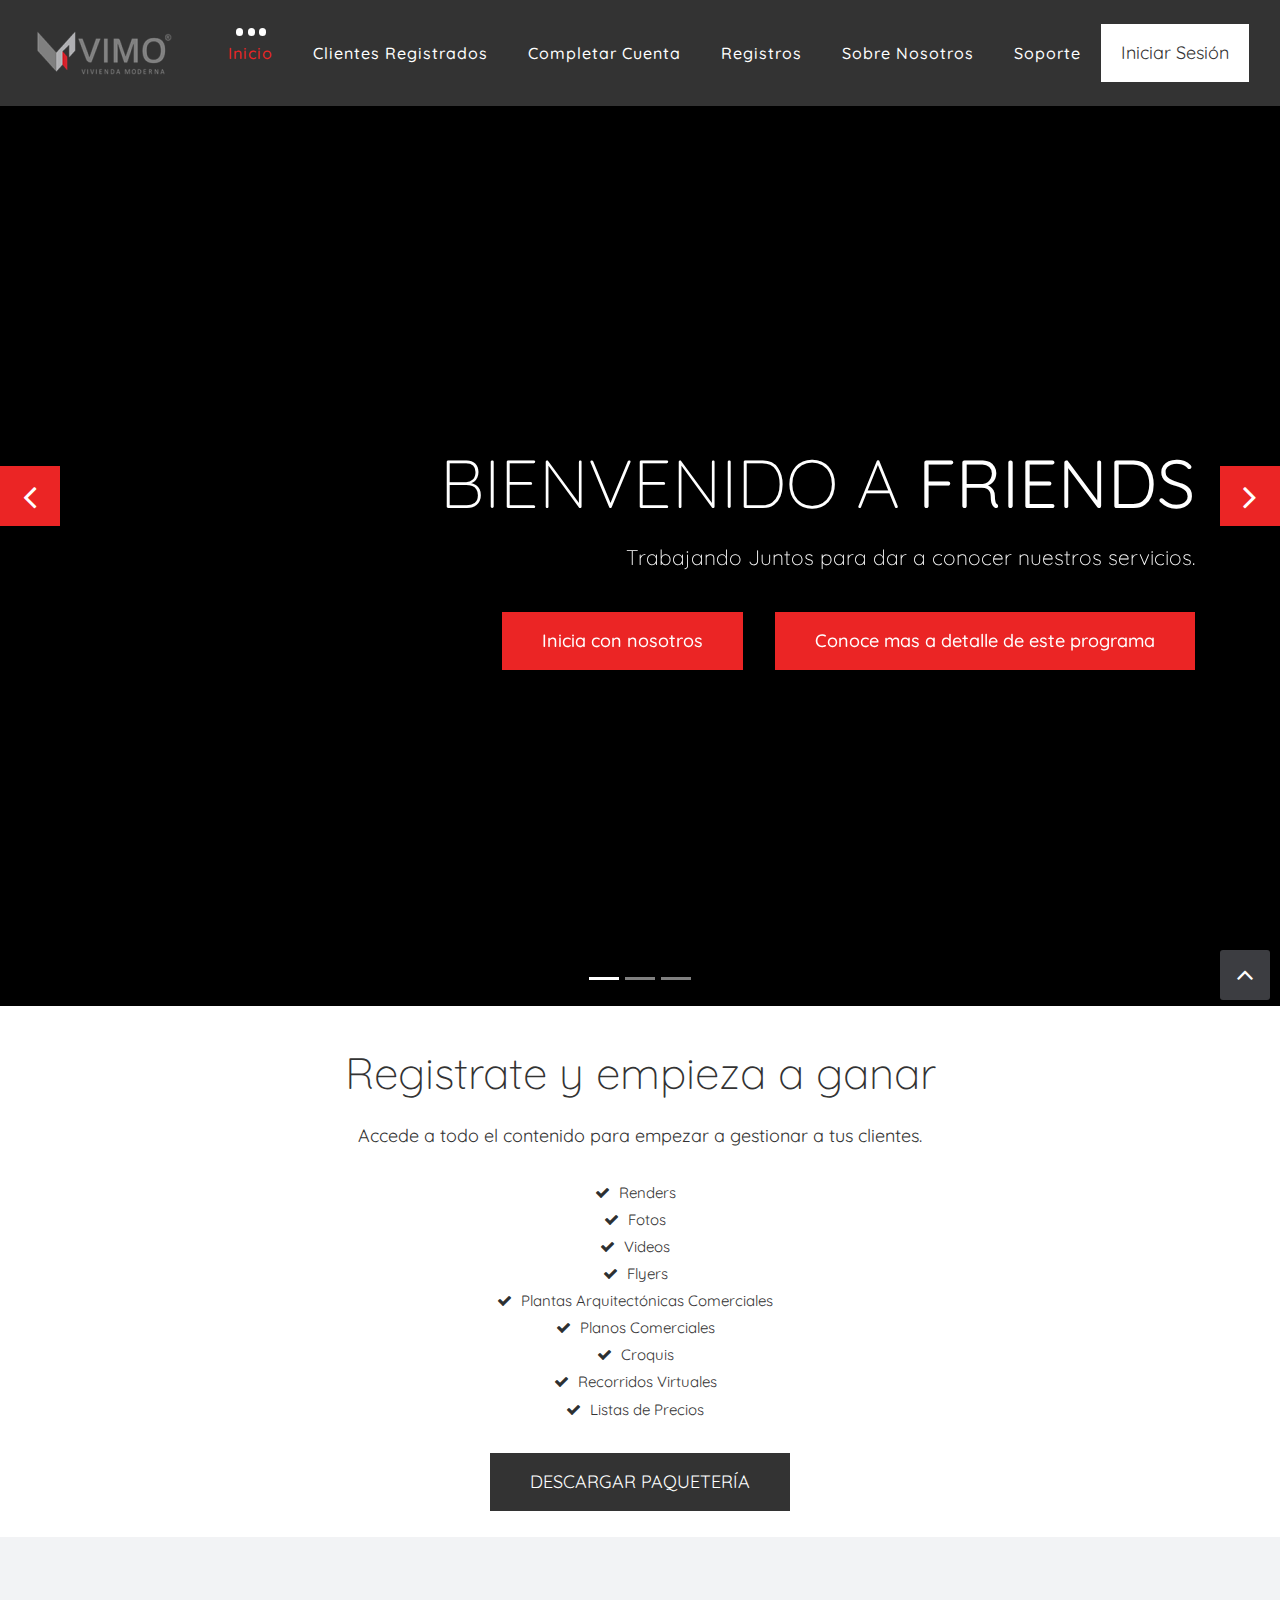
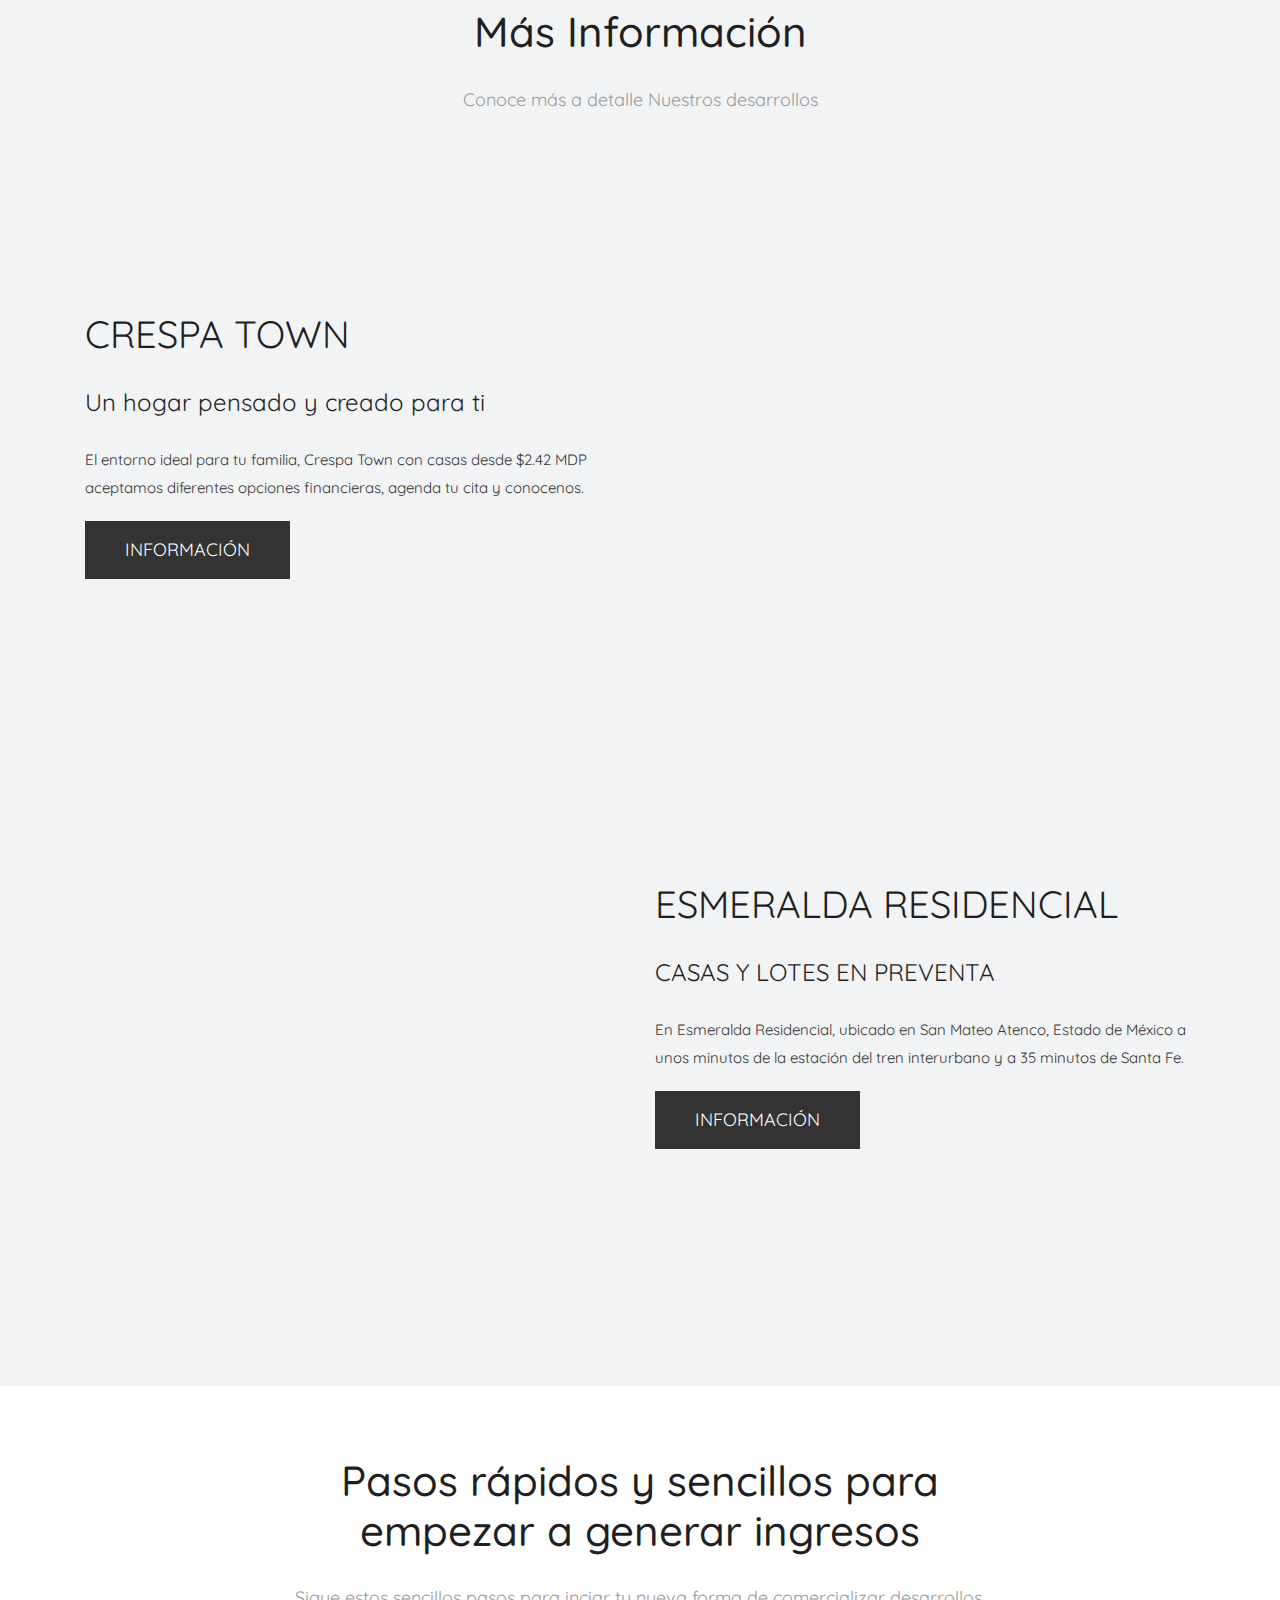
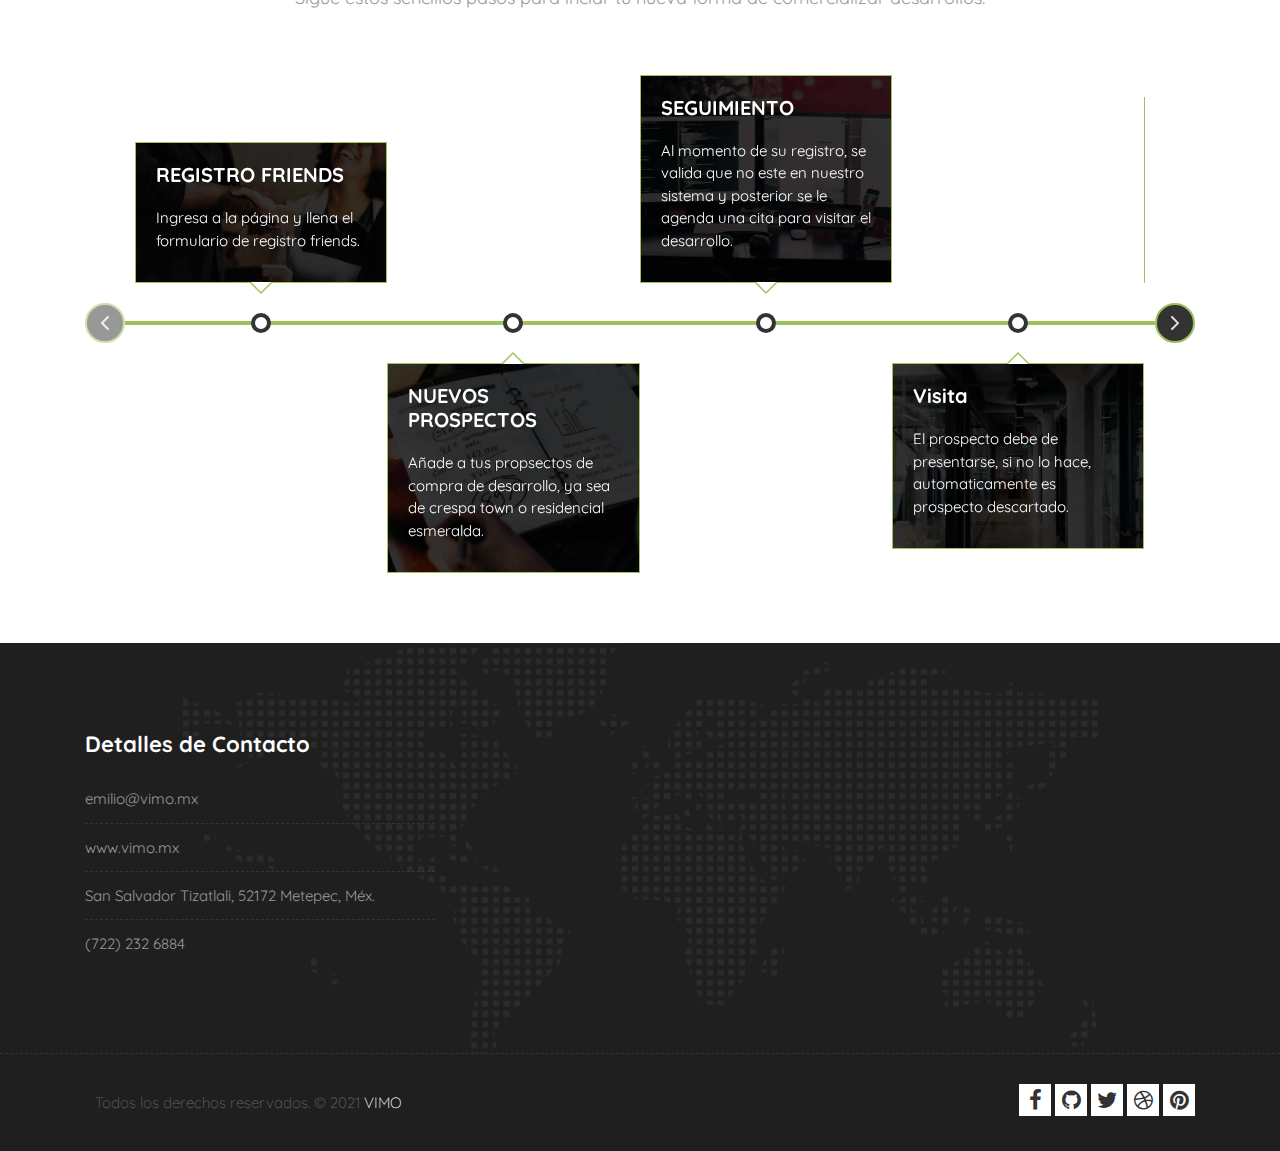
==== index.html @ 032101e0 "Version 2" ====
<!DOCTYPE html>
<html lang="en">

    <!-- Basic -->
    <meta charset="utf-8">
    <meta http-equiv="X-UA-Compatible" content="IE=edge">   
   
    <!-- Mobile Metas -->
    <meta name="viewport" content="width=device-width, initial-scale=1">
 
     <!-- Site Metas -->
    <title>QuickCloud - Hosting Responsive HTML5 Template</title>  
    <meta name="keywords" content="">
    <meta name="description" content="">
    <meta name="author" content="">

    <!-- Site Icons -->
    <link rel="shortcut icon" href="images/favicon.ico" type="image/x-icon" />
    <link rel="apple-touch-icon" href="images/apple-touch-icon.png">

    <!-- Bootstrap CSS -->
    <link rel="stylesheet" href="css/bootstrap.min.css">
    <!-- Site CSS -->
    <link rel="stylesheet" href="style.css">

    
    <!-- ALL VERSION CSS -->
    <link rel="stylesheet" href="css/versions.css">
    <!-- Responsive CSS -->
    <link rel="stylesheet" href="css/responsive.css">
    <!-- Custom CSS -->
    <link rel="stylesheet" href="css/custom.css">

    <!-- Modernizer for Portfolio -->
    <script src="js/modernizer.js"></script>

    <!--[if lt IE 9]>
      <script src="https://oss.maxcdn.com/libs/html5shiv/3.7.0/html5shiv.js"></script>
      <script src="https://oss.maxcdn.com/libs/respond.js/1.4.2/respond.min.js"></script>
    <![endif]-->

</head>
<body class="host_version"> 

	<!-- Modal -->
	<div class="modal fade" id="login" tabindex="-1" role="dialog" aria-labelledby="myModalLabel">
	  <div class="modal-dialog modal-dialog-centered modal-lg" role="document">
		<div class="modal-content">
			<div class="modal-header tit-up">
				<button type="button" class="close" data-dismiss="modal" aria-hidden="true">&times;</button>
				<h4 class="modal-title">Iniciar Sesión</h4>
			</div>
			<div class="modal-body customer-box">
				<!-- Nav tabs -->
				<ul class="nav nav-tabs">
					<li><a class="active" href="#Login" data-toggle="tab">Iniciar Sesión</a></li>
					<li><a href="#Registration" data-toggle="tab">Registrarse</a></li>
				</ul>
				<!-- Tab panes -->
				<div class="tab-content">
					<div class="tab-pane active" id="Login">
						<form role="form" class="form-horizontal">
							<div class="form-group">
								<div class="col-sm-12">
									<input class="form-control" id="email1" placeholder="Correo Electrónico" type="text">
								</div>
							</div>
							<div class="form-group">
								<div class="col-sm-12">
									<input class="form-control" id="exampleInputPassword1" placeholder="Contraseña" type="email">
								</div>
							</div>
							<div class="row">
								<div class="col-sm-10">
									<button type="submit" class="btn btn-light btn-radius btn-brd grd1">
										Acceder
									</button>
									<a class="for-pwd" href="javascript:;">¿Olvidaste tu contraseña?</a>
								</div>
							</div>
						</form>
					</div>
					<div class="tab-pane" id="Registration">
						<form role="form" class="form-horizontal">
							<div class="form-group">
								<div class="col-sm-12">
									<input class="form-control" placeholder="Nombre Completo" type="text">
								</div>
							</div>
							<div class="form-group">
								<div class="col-sm-12">
									<input class="form-control" id="email" placeholder="Correo Electrónico Válido" type="email">
								</div>
							</div>
							<div class="form-group">
								<div class="col-sm-12">
									<input class="form-control" id="mobile" placeholder="Celular" type="email">
								</div>
							</div>
							<div class="form-group">
								<div class="col-sm-12">
									<input class="form-control" id="mobile" placeholder="Tipoo de perfil" type="email">
								</div>
							</div>
							     <div class="form-group">
 								<div class="col-sm-12">
     							 <select  class="form-control">
     							 	<option selected>Tipo de Perfil</option>
        						<option selected>Asesor Inmobiliario</option>
        						<option>Broker</option>
          						<option>Broker Bancario</option>
          						<option>Coordinador</option>
         						 <option>Lider</option>
          						<option>Asociado</option>
          						<option>Coasociado</option>
         						 <option>Familiar</option>
      							</select>
    							</div>
   								 </div>
							<div class="form-group">
								<div class="col-sm-12">
									<input class="form-control" id="password" placeholder="Contraseña" type="password">
								</div>
							</div>
							<div class="row">							
								<div class="col-sm-10">
									<button type="button" class="btn btn-light btn-radius btn-brd grd1">
										Salvar &amp; Continuar
									</button>
									<button type="button" class="btn btn-light btn-radius btn-brd grd1">
										Cancelar</button>
								</div>
							</div>
						</form>
					</div>
				</div>
			</div>
		</div>
	  </div>
	</div>

    <!-- LOADER -->
	<div id="preloader">
		<div class="loader-container">
			<div class="progress-br float shadow">
				<div class="progress__item"></div>
			</div>
		</div>
	</div>
	<!-- END LOADER -->	
	
	<!-- Start header -->
	<header class="top-navbar">
		<nav class="navbar navbar-expand-lg navbar-light bg-light">
			<div class="container-fluid">
				<a class="navbar-brand" href="index.html">
					<img src="images/logo-hosting.png" alt="" />
				</a>
				<button class="navbar-toggler" type="button" data-toggle="collapse" data-target="#navbars-host" aria-controls="navbars-rs-food" aria-expanded="false" aria-label="Toggle navigation">
					<span class="icon-bar"></span>
                    <span class="icon-bar"></span>
                    <span class="icon-bar"></span>
				</button>
				<div class="collapse navbar-collapse" id="navbars-host">
					<ul class="navbar-nav ml-auto">
						<li class="nav-item active"><a class="nav-link" href="index.html">Inicio</a></li>
						<li class="nav-item"><a class="nav-link" href="clientesregistrados.html">Clientes Registrados</a></li>
						
						<li class="nav-item"><a class="nav-link" href="completar.html">Completar Cuenta</a></li>
						<li class="nav-item dropdown">
							<a class="nav-link dropdown-toggle" href="#" id="dropdown-a" data-toggle="dropdown">Registros</a>
							<div class="dropdown-menu" aria-labelledby="dropdown-a">
								<a class="dropdown-item" href="registrointerno.html">Registro Interno</a>
								<a class="dropdown-item" href="registroexterno.html">Registro externo</a>
								<a class="dropdown-item" href="nuevoprospecto.html">Nuevo Prospecto</a>
							</div>
						</li>
						<li class="nav-item"><a class="nav-link" href="sobrenosotros.html">Sobre Nosotros</a></li>
						<li class="nav-item"><a class="nav-link" href="contact.html">Soporte</a></li>
					</ul>
					<ul class="nav navbar-nav navbar-right">
                        <li><a class="hover-btn-new log" href="#" data-toggle="modal" data-target="#login"><span>Iniciar Sesión</span></a></li>
                    </ul>
				</div>
			</div>
		</nav>
	</header>
	<!-- End header -->
	
	<div id="carouselExampleControls" class="carousel slide bs-slider box-slider" data-ride="carousel" data-pause="hover" data-interval="false" >
		<!-- Indicators -->
		<ol class="carousel-indicators">
			<li data-target="#carouselExampleControls" data-slide-to="0" class="active"></li>
			<li data-target="#carouselExampleControls" data-slide-to="1"></li>
			<li data-target="#carouselExampleControls" data-slide-to="2"></li>
		</ol>
		<div class="carousel-inner" role="listbox">
			<div class="carousel-item active">
				<div id="home" class="first-section" style="background-image:url('images/slider-03.png');">
					<div class="dtab">
						<div class="container">
							<div class="row">
								<div class="col-md-12 col-sm-12 text-right">
									<div class="big-tagline">
										<h2>BIENVENIDO A <strong>FRIENDS</strong></h2>
										<p class="lead">Trabajando Juntos para dar a conocer nuestros servicios.</p>
											<a href="#" class="hover-btn-new"><span>Inicia con nosotros</span></a>
											&nbsp;&nbsp;&nbsp;&nbsp;&nbsp;&nbsp;
											<a href="#" class="hover-btn-new"><span>Conoce mas a detalle de este programa</span></a>
									</div>
								</div>
							</div><!-- end row -->            
						</div><!-- end container -->
					</div>
				</div><!-- end section -->
			</div>
			<div class="carousel-item">
				<div id="home" class="first-section" style="background-image:url('images/slider-01.jfif');">
					<div class="dtab">
						<div class="container">
							<div class="row">
								<div class="col-md-12 col-sm-12 text-left">
									<div class="big-tagline">
										<h2 data-animation="animated zoomInRight">Trabaja con <strong>Nosotros</strong></h2>
										<p class="lead" data-animation="animated fadeInLeft">Nos enfocamos a la venta de casas y departamentos nuevos, con diseños exclusivos y modernos en el valle de Toluca y Metepec. </p>
											<a href="#" class="hover-btn-new"><span>Conócenos</span></a>
						
									</div>
								</div>
							</div><!-- end row -->            
						</div><!-- end container -->
					</div>
				</div><!-- end section -->
			</div>
			<div class="carousel-item">
				<div id="home" class="first-section" style="background-image:url('images/slider-02.jfif');">
					<div class="dtab">
						<div class="container">
							<div class="row">
								<div class="col-md-12 col-sm-12 text-center">
									<div class="big-tagline">
										<h2 data-animation="animated zoomInRight">Conoce nuestros <strong>Desarrollos</strong></h2>
										<p class="lead" data-animation="animated fadeInLeft"> Visita las páginas de nuestros desarrollos y llenate de la información que tenemos para ti.</p>
											<a href="https://crespatown.com/" class="hover-btn-new"><span>Conocer Crespa Town</span></a>
											&nbsp;&nbsp;&nbsp;&nbsp;&nbsp;&nbsp;
											<a href="https://www.residencialesmeralda.com.mx/" class="hover-btn-new"><span>Conocer Residencial Esmeralda</span></a>
									</div>
								</div>
							</div><!-- end row -->            
						</div><!-- end container -->
					</div>
				</div><!-- end section -->
			</div>
			<!-- Left Control -->
			<a class="new-effect carousel-control-prev" href="#carouselExampleControls" role="button" data-slide="prev">
				<span class="fa fa-angle-left" aria-hidden="true"></span>
				<span class="sr-only">Previous</span>
			</a>

			<!-- Right Control -->
			<a class="new-effect carousel-control-next" href="#carouselExampleControls" role="button" data-slide="next">
				<span class="fa fa-angle-right" aria-hidden="true"></span>
				<span class="sr-only">Next</span>
			</a>
		</div>
	</div>



	
	
	
				<div class="col-lg-12">
                    <div class="customwidget text-center">
                        <h1>Registrate y empieza a ganar</h1>
                        <p>Accede a todo el contenido para empezar a gestionar a tus clientes.</p>
						
                        <ul class="list-inline">
                            <li><i class="fa fa-check"></i> Renders</li>
                            <li><i class="fa fa-check"></i> Fotos</li>
                            <li><i class="fa fa-check"></i> Videos</li>
                            <li><i class="fa fa-check"></i> Flyers</li>
                            <li><i class="fa fa-check"></i> Plantas Arquitectónicas Comerciales</li>
                            <li><i class="fa fa-check"></i> Planos Comerciales</li>
                            <li><i class="fa fa-check"></i> Croquis</li>
                            <li><i class="fa fa-check"></i> Recorridos Virtuales</li>
                            <li><i class="fa fa-check"></i> Listas de Precios</li>
                            

                        </ul>
                        <!-- end list -->
                        <a href="#" class="hover-btn-new"><span>DESCARGAR PAQUETERÍA</span></a>
                        <p></p>
                    </div>
                </div>
				
                <!-- end col -->
            </div><!-- end row -->
        </div><!-- end container -->
    </div><!-- end section -->
	
    <div id="overviews" class="section lb">
        <div class="container">
            <div class="section-title row text-center">
                <div class="col-md-8 offset-md-2">
                    <h3>Más Información</h3>
                    <p class="lead">Conoce más a detalle Nuestros desarrollos</p>
                </div>
            </div><!-- end title -->
        
            <div class="row align-items-center">
                <div class="col-xl-6 col-lg-6 col-md-12 col-sm-12">
                    <div class="message-box">
                    	<h2>CRESPA TOWN</h2>
                    	<p></p>
                    	<h1>Un hogar pensado y creado para ti</h1>
                        <p></p>
                       <p>El entorno ideal para tu familia, Crespa Town con casas desde $2.42 MDP aceptamos diferentes opciones financieras, agenda tu cita y conocenos.</p>

                        <a href="crespainfo.html" class="hover-btn-new"><span>INFORMACIÓN</span></a>
                    </div><!-- end messagebox -->
                </div><!-- end col -->
				
				<div class="col-xl-6 col-lg-6 col-md-12 col-sm-12">
                    <div class="post-media wow fadeIn">
                        <img src="images/crespa-town-logo.png" alt="" class="img-fluid img-rounded">
                    </div><!-- end media -->
                </div><!-- end col -->
			</div>
			<div class="row align-items-center">
				<div class="col-xl-6 col-lg-6 col-md-12 col-sm-12">
                    <div class="post-media wow fadeIn">
                        <img src="images/esmeralda-logo.jpg" alt="" class="img-fluid img-rounded">
                    </div><!-- end media -->
                </div><!-- end col -->
		
				<div class="col-xl-6 col-lg-6 col-md-12 col-sm-12">
                    <div class="message-box">
                        <h2>ESMERALDA RESIDENCIAL</h2>
                    	<p></p>
                    	<h1>CASAS Y LOTES EN PREVENTA</h1>
                        <p></p>
                       <p>En Esmeralda Residencial, ubicado en San Mateo Atenco, Estado de México a unos minutos de la estación del tren interurbano y a 35 minutos de Santa Fe.</p>

                        <a href="esmeraldainfo.html" class="hover-btn-new"><span>INFORMACIÓN</span></a>
                    </div><!-- end messagebox -->
                </div><!-- end col -->
				
            </div><!-- end row -->
        </div><!-- end container -->
    </div><!-- end section -->

    <section class="page-section">
		<div class="container">
			 <div class="section-title row text-center">
                <div class="col-md-8 offset-md-2">
                    <h3>Pasos rápidos y sencillos para empezar a generar ingresos</h3>
                    <p class="lead">Sigue estos sencillos pasos para inciar tu nueva forma de comercializar desarrollos.</p>
                </div>
            </div><!-- end title -->
			<div class="timeline">
				<div class="timeline__wrap">
					<div class="timeline__items">
						<div class="timeline__item">
							<div class="timeline__content img-bg-01">
								<h2>REGISTRO FRIENDS</h2>
								<p>Ingresa a la página y llena el formulario de registro friends.</p>
							</div>
						</div>
						<div class="timeline__item">
							<div class="timeline__content img-bg-02">
								<h2>NUEVOS PROSPECTOS</h2>
								<p>Añade a tus propsectos de compra de desarrollo, ya sea de crespa town o residencial esmeralda.</p>
							</div>
						</div>
						<div class="timeline__item">
							<div class="timeline__content img-bg-03">
								<h2>SEGUIMIENTO</h2>
								<p>Al momento de su registro, se valida que no este en nuestro sistema y posterior se le agenda una cita para visitar el desarrollo.</p>
							</div>
						</div>
						<div class="timeline__item">
							<div class="timeline__content img-bg-04">
								<h2>Visita</h2>
								<p>El prospecto debe de presentarse, si no lo hace, automaticamente es prospecto descartado.</p>
							</div>
						</div>
						<div class="timeline__item">
							<div class="timeline__content img-bg-01">
								<h2>Apartado</h2>
								<p>Si el prospecto visitó, es momento de empezar el seguimiento para su apartado.</p>
							</div>
						</div>
						<div class="timeline__item">
							<div class="timeline__content img-bg-02">
								<h2>Finalización</h2>
								<p>Al momento de que el prospecto realiza el pago, FELICIDADES, empiezas a generar tu comision.</p>
							</div>
						</div>
						
						</div>
					</div>
				</div>
			</div>
		</div>
	</section>

	



<!-- 

    <div id="testimonials" class="parallax section db parallax-off" style="background-image:url('images/parallax_04.jpg');">
        <div class="container">
            <div class="section-title text-center">
                <h3>Testimonials</h3>
                <p>Lorem ipsum dolor sit aet, consectetur adipisicing lit sed do eiusmod tempor incididunt ut labore et dolore magna aliqua. </p>
            </div>

            <div class="row">
                <div class="col-md-12 col-sm-12">
                    <div class="testi-carousel owl-carousel owl-theme">
                        <div class="testimonial clearfix">
                            <div class="desc">
                                <h3><i class="fa fa-quote-left"></i> Wonderful Support!</h3>
                                <p class="lead">They have got my project on time with the competition with a sed highly skilled, and experienced & professional team.</p>
                            </div>
                            <div class="testi-meta">
                                <img src="images/testi_01.png" alt="" class="img-fluid">
                                <h4>James Fernando </h4>
                            </div>
                        </div>

                        <div class="testimonial clearfix">
                            <div class="desc">
                                <h3><i class="fa fa-quote-left"></i> Awesome Services!</h3>
                                <p class="lead">Explain to you how all this mistaken idea of denouncing pleasure and praising pain was born and I will give you completed.</p>
                            </div>
                            <div class="testi-meta">
                                <img src="images/testi_02.png" alt="" class="img-fluid">
                                <h4>Jacques Philips </h4>
                            </div>

                        </div>
            

                        <div class="testimonial clearfix">
                            <div class="desc">
                                <h3><i class="fa fa-quote-left"></i> Great & Talented Team!</h3>
                                <p class="lead">The master-builder of human happines no one rejects, dislikes avoids pleasure itself, because it is very pursue pleasure. </p>
                            </div>
                            <div class="testi-meta">
                                <img src="images/testi_03.png" alt="" class="img-fluid ">
                                <h4>Venanda Mercy </h4>
                            </div>
             
                        </div>
                 
                        <div class="testimonial clearfix">
                            <div class="desc">
                                <h3><i class="fa fa-quote-left"></i> Wonderful Support!</h3>
                                <p class="lead">They have got my project on time with the competition with a sed highly skilled, and experienced & professional team.</p>
                            </div>
                            <div class="testi-meta">
                                <img src="images/testi_01.png" alt="" class="img-fluid">
                                <h4>James Fernando </h4>
                            </div>
                        
                        </div>
                   

                        <div class="testimonial clearfix">
                            <div class="desc">
                                <h3><i class="fa fa-quote-left"></i> Awesome Services!</h3>
                                <p class="lead">Explain to you how all this mistaken idea of denouncing pleasure and praising pain was born and I will give you completed.</p>
                            </div>
                            <div class="testi-meta">
                                <img src="images/testi_02.png" alt="" class="img-fluid">
                                <h4>Jacques Philips </h4>
                            </div>
                     
                        </div>
               

                        <div class="testimonial clearfix">
                            <div class="desc">
                                <h3><i class="fa fa-quote-left"></i> Great & Talented Team!</h3>
                                <p class="lead">The master-builder of human happines no one rejects, dislikes avoids pleasure itself, because it is very pursue pleasure. </p>
                            </div>
                            <div class="testi-meta">
                                <img src="images/testi_03.png" alt="" class="img-fluid">
                                <h4>Venanda Mercy </h4>
                            </div>
                         
                        </div>
                    </div>
                </div>
            </div>
        </div>
    </div>
-->

<!--
    <div class="parallax section dbcolor">
        <div class="container">
            <div class="row logos">
                <div class="col-md-2 col-sm-2 col-xs-6 wow fadeInUp">
                    <a href="#"><img src="images/logo_01.png" alt="" class="img-repsonsive"></a>
                </div>
                <div class="col-md-2 col-sm-2 col-xs-6 wow fadeInUp">
                    <a href="#"><img src="images/logo_02.png" alt="" class="img-repsonsive"></a>
                </div>
                <div class="col-md-2 col-sm-2 col-xs-6 wow fadeInUp">
                    <a href="#"><img src="images/logo_03.png" alt="" class="img-repsonsive"></a>
                </div>
                <div class="col-md-2 col-sm-2 col-xs-6 wow fadeInUp">
                    <a href="#"><img src="images/logo_04.png" alt="" class="img-repsonsive"></a>
                </div>
                <div class="col-md-2 col-sm-2 col-xs-6 wow fadeInUp">
                    <a href="#"><img src="images/logo_05.png" alt="" class="img-repsonsive"></a>
                </div>
                <div class="col-md-2 col-sm-2 col-xs-6 wow fadeInUp">
                    <a href="#"><img src="images/logo_06.png" alt="" class="img-repsonsive"></a>
                </div>
            </div>
        </div>
    </div>
    -->

    <footer class="footer">
        <div class="container">
            <div class="row">
            	<!-- 
                <div class="col-lg-4 col-md-4 col-xs-12">
                    <div class="widget clearfix">
                        <div class="widget-title">
                            <h3>About US</h3>
                        </div>
                        <p> Integer rutrum ligula eu dignissim laoreet. Pellentesque venenatis nibh sed tellus faucibus bibendum. Sed fermentum est vitae rhoncus molestie. Cum sociis natoque penatibus et magnis dis montes.</p>
                        <p>Sed fermentum est vitae rhoncus molestie. Cum sociis natoque penatibus et magnis dis montes.</p>
                    </div>
                </div>
                 
				<div class="col-lg-4 col-md-4 col-xs-12">
                    <div class="widget clearfix">
                        <div class="widget-title">
                            <h3>Information Link</h3>
                        </div>
                        <ul class="footer-links">
                            <li><a href="#">Home</a></li>
                            <li><a href="#">Blog</a></li>
                            <li><a href="#">Pricing</a></li>
							<li><a href="#">About</a></li>
							<li><a href="#">Faq</a></li>
							<li><a href="#">Contact</a></li>
                        </ul>
                    </div>
                </div>
				-->
                <div class="col-lg-4 col-md-4 col-xs-12">
                    <div class="widget clearfix">
                        <div class="widget-title">
                            <h3>Detalles de Contacto</h3>
                        </div>

                        <ul class="footer-links">
                            <li><a href="mailto:#">emilio@vimo.mx</a></li>
                            <li><a href="#">www.vimo.mx</a></li>
                            <li>San Salvador Tizatlali, 52172 Metepec, Méx.</li>
                            <li>(722) 232 6884</li>
                        </ul><!-- end links -->
                    </div><!-- end clearfix -->
                </div><!-- end col -->
				
            </div><!-- end row -->
        </div><!-- end container -->
    </footer><!-- end footer -->

    <div class="copyrights">
        <div class="container">
            <div class="footer-distributed">
                <div class="footer-left">                   
                    <p class="footer-company-name">Todos los derechos reservados. &copy; 2021 <a href="https://vimo.mx/"> VIMO</a> </p>
                </div>

                <div class="footer-right">
                    <ul class="footer-links-soi">
						<li><a href="#"><i class="fa fa-facebook"></i></a></li>
						<li><a href="#"><i class="fa fa-github"></i></a></li>
						<li><a href="#"><i class="fa fa-twitter"></i></a></li>
						<li><a href="#"><i class="fa fa-dribbble"></i></a></li>
						<li><a href="#"><i class="fa fa-pinterest"></i></a></li>
					</ul><!-- end links -->
                </div>
            </div>
        </div><!-- end container -->
    </div><!-- end copyrights -->

    <a href="#" id="scroll-to-top" class="dmtop global-radius"><i class="fa fa-angle-up"></i></a>

    <!-- ALL JS FILES -->
    <script src="js/all.js"></script>
    <!-- ALL PLUGINS -->
    <script src="js/custom.js"></script>
	<script src="js/timeline.min.js"></script>
	<script>
		timeline(document.querySelectorAll('.timeline'), {
			forceVerticalMode: 700,
			mode: 'horizontal',
			verticalStartPosition: 'left',
			visibleItems: 4
		});
	</script>
</body>
</html>
---- style.css ----
/*------------------------------------------------------------------
    IMPORT FONTS
-------------------------------------------------------------------*/

@import url('https://fonts.googleapis.com/css?family=Quicksand:300,400,500,700');

/*------------------------------------------------------------------
    IMPORT FILES
-------------------------------------------------------------------*/

@import url(css/animate.css);
@import url(css/animate.min.css);
@import url(css/bootstrap-touch-slider.css);
@import url(css/flaticon.css);
@import url(css/timeline.min.css);
@import url(css/prettyPhoto.css);
@import url(css/owl.carousel.css);
@import url(css/font-awesome.min.css);

/*------------------------------------------------------------------
    SKELETON
-------------------------------------------------------------------*/

body {
    color: #333333;
    font-size: 15px;
    font-family: 'Quicksand', sans-serif;
    line-height: 1.80857;
}

body.demos .section {
    background: url(images/bg.png) repeat top center #f2f3f5;
}

body.demos .section-title img {
    max-width: 280px;
    display: block;
    margin: 10px auto;
}

body.demos .service-widget h3 {
    border-bottom: 1px solid #ededed;
    font-size: 18px;
    padding: 20px 0;
    background-color: #ffffff;
}

body.demos .service-widget {
    margin: 0 0 30px;
    padding: 30px;
    background-color: #fff
}

body.demos .container-fluid {
    max-width: 1080px
}

html, body{
	height: 100%;
}


a {
    color: #1f1f1f;
    text-decoration: none !important;
    outline: none !important;
    -webkit-transition: all .3s ease-in-out;
    -moz-transition: all .3s ease-in-out;
    -ms-transition: all .3s ease-in-out;
    -o-transition: all .3s ease-in-out;
    transition: all .3s ease-in-out;
}

h1,
h2,
h3,
h4,
h5,
h6 {
    letter-spacing: 0;
    font-weight: normal;
    position: relative;
    padding: 0 0 10px 0;
    font-weight: normal;
    line-height: 120% !important;
    color: #1f1f1f;
    margin: 0
}

h1 {
    font-size: 24px
}

h2 {
    font-size: 22px
}

h3 {
    font-size: 18px
}

h4 {
    font-size: 16px
}

h5 {
    font-size: 14px
}

h6 {
    font-size: 13px
}

h1 a,
h2 a,
h3 a,
h4 a,
h5 a,
h6 a {
    color: #212121;
    text-decoration: none!important;
    opacity: 1
}

h1 a:hover,
h2 a:hover,
h3 a:hover,
h4 a:hover,
h5 a:hover,
h6 a:hover {
    opacity: .8
}

a {
    color: #1f1f1f;
    text-decoration: none;
    outline: none;
}

a,
.btn {
    text-decoration: none !important;
    outline: none !important;
    -webkit-transition: all .3s ease-in-out;
    -moz-transition: all .3s ease-in-out;
    -ms-transition: all .3s ease-in-out;
    -o-transition: all .3s ease-in-out;
    transition: all .3s ease-in-out;
}

.btn-custom {
    margin-top: 20px;
    background-color: transparent !important;
    border: 2px solid #ddd;
    padding: 12px 40px;
    font-size: 16px;
}

.lead {
    font-size: 18px;
    line-height: 30px;
    color: #767676;
    margin: 0;
    padding: 0;
}

blockquote {
    margin: 20px 0 20px;
    padding: 30px;
}


/*------------------------------------------------------------------
    WP CORE
-------------------------------------------------------------------*/

.first {
    clear: both
}

.last {
    margin-right: 0
}

.alignnone {
    margin: 5px 20px 20px 0;
}

.aligncenter,
div.aligncenter {
    display: block;
    margin: 5px auto 5px auto;
}

.alignright {
    float: right;
    margin: 10px 0 20px 20px;
}

.alignleft {
    float: left;
    margin: 10px 20px 20px 0;
}

a img.alignright {
    float: right;
    margin: 10px 0 20px 20px;
}

a img.alignnone {
    margin: 10px 20px 20px 0;
}

a img.alignleft {
    float: left;
    margin: 10px 20px 20px 0;
}

a img.aligncenter {
    display: block;
    margin-left: auto;
    margin-right: auto
}

.wp-caption {
    background: #fff;
    border: 1px solid #f0f0f0;
    max-width: 96%;
    /* Image does not overflow the content area */
    padding: 5px 3px 10px;
    text-align: center;
}

.wp-caption.alignnone {
    margin: 5px 20px 20px 0;
}

.wp-caption.alignleft {
    margin: 5px 20px 20px 0;
}

.wp-caption.alignright {
    margin: 5px 0 20px 20px;
}

.wp-caption img {
    border: 0 none;
    height: auto;
    margin: 0;
    max-width: 98.5%;
    padding: 0;
    width: auto;
}

.wp-caption p.wp-caption-text {
    font-size: 11px;
    line-height: 17px;
    margin: 0;
    padding: 0 4px 5px;
}


/* Text meant only for screen readers. */

.screen-reader-text {
    clip: rect(1px, 1px, 1px, 1px);
    position: absolute !important;
    height: 1px;
    width: 1px;
    overflow: hidden;
}

.screen-reader-text:focus {
    background-color: #f1f1f1;
    border-radius: 3px;
    box-shadow: 0 0 2px 2px rgba(0, 0, 0, 0.6);
    clip: auto !important;
    color: #21759b;
    display: block;
    font-size: 14px;
    font-size: 0.875rem;
    font-weight: bold;
    height: auto;
    left: 5px;
    line-height: normal;
    padding: 15px 23px 14px;
    text-decoration: none;
    top: 5px;
    width: auto;
    z-index: 100000;
    /* Above WP toolbar. */
}

/*------------------------------------------------------------------
    LOADER
-------------------------------------------------------------------*/

.loader-container {
  position: absolute;
  top: 0;
  left: 0;
  width: 100%;
  height: 100%;
  z-index:8888;
}
.loader-container:before {
  content: '';
  position: absolute;
  top: 0;
  left: 0;
  width: 100%;
  height: 50%;
  background: ;
  z-index: -1;
  transition: top 1.2s linear 3.1s;
}
.loader-container:after {
  content: '';
  position: absolute;
  bottom: 0;
  left: 0;
  width: 100%;
  height: 50%;
  background: #EB2525;
  z-index: -1;
  transition: bottom 1.2s linear 3.1s;
}
.loader-container.done:before {
  top: -50%;
}
.loader-container.done:after {
  bottom: -50%;
}

.progress-br {
  position: absolute;
  top: 50%;
  left: 50%;
  transform: translateX(-50%) translateY(-50%);
  transform-origin: center;
}
.progress-br .progress__item {
  text-align: center;
  width: 100px;
  height: 100px;
  line-height: 100px;
  border: 2px solid #fff;
  border-radius: 50%;
}
.progress-br .progress__item:before {
  content: '';
  position: absolute;
  top: 0;
  left: 50%;
  margin-top: -3px;
  margin-left: 0px;
  width: 45px;
  height: 45px;
  border-top: solid 10px #fff;
  border-right: solid 10px #fff;
  border-top-right-radius: 100%;
  transform-origin: left bottom;
  -webkit-animation: spin 3s linear infinite;
}
.progress-br.float .progress__item:before {
  border-top-width: 2px;
  margin-top: 0px;
  height: 50px;
}
.progress-br.float.shadow:before {
  border-top-width: 2px;
  margin-top: -41px;
  height: 50px;
}
.progress-br.shadow:before {
  content: '';
  position: absolute;
  top: 50%;
  left: 50%;
  margin: -43px 0 0 12px;
  width: 45px;
  height: 45px;
  border-top: solid 10px #6e912d;
  border-right: solid 10px #6e912d;
  border-top-right-radius: 100%;
  z-index: -1;
  transform-origin: left bottom;
  -webkit-animation: spin 3s linear infinite;
}
.progress-br.shadow:after {
  content: '';
  position: absolute;
  top: 50%;
  left: 50%;
  width: 100px;
  height: 100px;
  color: #6e912d;
  text-align: center;
  line-height: 100px;
  border: 2px solid #6e912d;
  border-radius: 50%;
  margin: -40px 0 0 -40px;
  z-index: -1;
  transform-origin: center;
}
.progress-br.done .progress__item {
  opacity: 0;
  -webkit-animation: done 3.1s;
  transition: opacity 0.3s linear 3.1s;
}
.progress-br.done .progress__item:before {
  display: none;
}
.progress-br.done:before {
  display: none;
}
.progress-br.done:after {
  opacity: 0;
  -webkit-animation: done 3.1s;
  transition: opacity 0.15s linear 3.1s;
}

@-webkit-keyframes done {
  10% {
    transform: scale(1.1);
  }
  20% {
    transform: scale(0.9);
  }
  30% {
    transform: scale(1.07);
  }
  40% {
    transform: scale(0.93);
  }
  50% {
    transform: scale(1.04);
  }
  60% {
    transform: scale(0.97);
  }
  80% {
    transform: scale(1.01);
  }
  90% {
    transform: scale(0.99);
  }
  100% {
    transform: scale(1);
  }
}
@-webkit-keyframes spin {
  100% {
    -webkit-transform: rotate(360deg);
  }
}

.shadow{
	box-shadow: none !important;
}

/*------------------------------------------------------------------
    HEADER
-------------------------------------------------------------------*/


.top-navbar .bg-light{
	background: #333333 !important;
}

.top-navbar .navbar-light .navbar-nav .nav-link{
	color: #ffffff;
	font-size: 16px;
	font-weight: 500;
}

.top-navbar .navbar-light .navbar-nav .nav-item{
	position: relative;
	display: inline-block;
	padding: 15px 0px;
	margin: 0px 20px;
}
.top-navbar .navbar-light .navbar-nav .nav-item .nav-link{
	padding: 6px 0px;
	position: relative;
	display: block;
	line-height: 30px;
	letter-spacing: 1px;
}

.top-navbar .navbar-light .navbar-nav .nav-item::after {
    position: absolute;
    content: '';
    left: 50%;
    bottom: auto;
    top: 11px;
    width: 7px;
    height: 8px;
    opacity: 0;
    margin-left: -3px;
    background-color: #ffffff;
	border-radius: 50px;
    -webkit-transform: translateY(0px);
    transform: translateY(0px);
    transition: all 900ms ease;
    -webkit-transition: all 900ms ease;
    -ms-transition: all 900ms ease;
    -o-transition: all 900ms ease;
    -moz-transition: all 900ms ease;
}

.top-navbar .navbar-light .navbar-nav .nav-item .nav-link::before {
    position: absolute;
    content: '';
    left: 0%;
    bottom: auto;
    top: -4px;
    width: 7px;
    height: 8px;
	border-radius: 50px;
    opacity: 0;
    margin-left: -10px;
    background-color: #ffffff;
    -webkit-transform: translateY(0px);
    transform: translateY(0px);
    transition: all 900ms ease;
    -webkit-transition: all 900ms ease;
    -ms-transition: all 900ms ease;
    -o-transition: all 900ms ease;
    -moz-transition: all 900ms ease;
}

.top-navbar .navbar-light .navbar-nav .nav-item .nav-link::after {
    position: absolute;
    content: '';
    right: 0%;
    left: auto;
    bottom: auto;
    top: -4px;
    width: 7px;
    height: 8px;
	border-radius: 50px;
	border: none !important;
    opacity: 0;
    margin-right: -11px;
    background-color: #ffffff;
    transition: all 900ms ease;
    -webkit-transition: all 900ms ease;
    -ms-transition: all 900ms ease;
    -o-transition: all 900ms ease;
    -moz-transition: all 900ms ease;
}

.top-navbar .navbar-light .navbar-nav .nav-item.active::after{
	opacity: 1;
}

.top-navbar .navbar-light .navbar-nav .nav-item.active .nav-link::before {
	opacity: 1;
	left: 40%;
}
.top-navbar .navbar-light .navbar-nav .nav-item.active .nav-link{
	color: #EB2525;
}
.top-navbar .navbar-light .navbar-nav .nav-item.active .nav-link::after{
	opacity: 1;
	right: 40%;
}

.top-navbar .navbar-light .navbar-nav .nav-item:hover::after{
	opacity: 1;
}

.top-navbar .navbar-light .navbar-nav .nav-item .nav-link:hover::before{
	opacity: 1;
	left: 40%;
}
.top-navbar .navbar-light .navbar-nav .nav-item .nav-link:hover{
	color: #EB2525;
}
.top-navbar .navbar-light .navbar-nav .nav-item .nav-link:hover::after{
	opacity: 1;
	right: 40%;
}

.dropdown:hover>.dropdown-menu {
  display: block;
}

.dropdown>.dropdown-toggle:active {
    pointer-events: none;
}



.top-navbar.fixed-menu .bg-light {
    position: fixed;
    top: 0;
    width: 100%;
    z-index: 9999;
    visibility: visible;
    transform: translate(0,0) scale(1);
    transition: .3s;
}

.top-navbar .bg-light {
    padding-top: 15px;
    padding-bottom: 15px;
    box-shadow: 0 0 18px 0 rgba(0,0,0,.12);
}

.top-navbar .navbar-light .navbar-nav li .dropdown-menu {
    box-shadow: 0 2px 12px 0 rgba(0,0,0,.12);
    border: none;
    border-radius: 0px;
    margin: 0px;
}

.top-navbar .navbar-light .navbar-nav li .dropdown-menu a:hover{
	background: #EB2525;
	color: #ffffff;
}

.navbar-right li a{
	position: relative;
	padding: 13px 20px;
	font-size: 18px;
	display: inline-block;
}
.navbar-right li a,
.navbar-right li a.hover-btn-new::after {
	-webkit-transition: all 0.3s;
	-moz-transition: all 0.3s;
	-o-transition: all 0.3s;
	transition: all 0.3s;
}

.navbar-right li a.hover-btn-new::before,
.navbar-right li a.hover-btn-new::after {
  background: #EB2525;
  content: '';
  position: absolute;
  z-index: 1;
}

.navbar-right li a.hover-btn-new:hover span {
  color: #ffffff;
}
.navbar-right li a.hover-btn-new::before {
  height: 100%;
  left: 0;
  top: 0;
  width: 100%;
}
.navbar-right li a.hover-btn-new::after {
  background: #ffffff !important;
  height: 100%;
  left: 0;
  top: 0;
  width: 100%;
}
.navbar-right li a.hover-btn-new span{
	position: relative;
	z-index: 2;
	color: #333333;
}
.navbar-right li a.hover-btn-new:hover:after {
  height: 0;
  left: 50%;
  top: 50%;
  width: 0;
}


.navbar-toggler{
	background: #ffffff;
	border-radius: 0px;
	padding: 10px 10px;
}

.navbar-toggler .icon-bar {
    display: block;
    width: 22px;
    height: 2px;
    border-radius: 1px;
	background: #333333;
}
.navbar-toggler .icon-bar + .icon-bar {
    margin-top: 4px;
}

.navbar-toggler:hover{
	background: #EB2525;
}

.navbar-toggler:hover .icon-bar{
	background: #ffffff;
}


.box-slider{
	height: 100%;
}


.box-slider .carousel-control-prev{
	background: #EB2525;
	position: absolute;
	left: 0px;
	font-size: 38px;
	top: 40%;
	width: 60px;
	height: 60px;
	line-height: 20px;
	opacity: 1;
}
.box-slider .carousel-control-next{
	background: #EB2525;
	position: absolute;
	right: 0px;
	font-size: 38px;
	top: 40%;
	width: 60px;
	height: 60px;
	line-height: 20px;
	opacity: 1;
}

.first-section .big-tagline a{
	background: none;
	position: relative;
	display: inline-block;
	font-size: 18px;
	color: #FFFFFF;
	padding: 13px 40px;
	font-weight: 500;
}


.big-tagline a,
.big-tagline a.hover-btn-new::after {
	-webkit-transition: all 0.3s;
	-moz-transition: all 0.3s;
	-o-transition: all 0.3s;
	transition: all 0.3s;
}

.big-tagline a.hover-btn-new::before,
.big-tagline a.hover-btn-new::after {
  background: #fff;
  content: '';
  position: absolute;
  z-index: 1;
}

.big-tagline a.hover-btn-new:hover span {
  color: #000000;
}

.hover-btn-new::before {
  height: 100%;
  left: 0;
  top: 0;
  width: 100%;
}

.hover-btn-new::after {
  background: #EB2525 !important;
  height: 100%;
  left: 0;
  top: 0;
  width: 100%;
}
.hover-btn-new span{
	position: relative;
	z-index: 2;
}

.hover-btn-new:hover:after {
  height: 0;
  left: 50%;
  top: 50%;
  width: 0;
}


.first-section .big-tagline a:hover{
	color: #333333;
}
.box-slider .carousel-inner{
	height: 100%;
}
.box-slider .carousel-item{
	height: 100%;
	width: 100%;
}



/*------------------------------------------------------------------
    SECTIONS
-------------------------------------------------------------------*/

.dbcolor{
	background: #EB2525;
}

.parallax {
    background-attachment: fixed;
    background-size: cover;
    padding: 120px 0;
    position: relative;
    width: 100%;
}

.parallax.parallax-off {
    background-attachment: fixed !important;
    display: block;
    overflow: hidden;
    position: relative;
    background-position: center center;
    vertical-align: sub;
    width: 100%;
    z-index: 2;
}

.no-scroll-xy {
    overflow: hidden !important;
    -webkit-transition: all .4s ease-in-out;
    -moz-transition: all .4s ease-in-out;
    -ms-transition: all .4s ease-in-out;
    -o-transition: all .4s ease-in-out;
    transition: all .4s ease-in-out;
}

.section {
    display: block;
    position: relative;
    overflow: hidden;
    padding: 70px 0;
}

.noover {
    overflow: visible;
}

.noover .btn-dark {
    border: 0 !important;
}

.nopad {
    padding: 0;
}

.nopadtop {
    padding-top: 0;
}

.section.wb {
    background-color: #ffffff;
}

.section.lb {
    background-color: #f2f3f5;
}

.section.db {
    background-color: #1f1f1f;
}

.section.color1 {
    background-color: #448AFF;
}
.section.cl {
	background-color: #2d3032;
}

.first-section {
    position: relative;
    overflow: hidden;
    height: 100%;	
	vertical-align: middle;
}

.first-section::before {
    content: "";
    position: absolute;
    height: 100%;
    width: 100%;
	top: 0px;
	left: 0px;
    display: block;
    background: rgba(0,0,0,0.5);
}

.first-section h2 {
    color: #ffffff;
    font-size: 68px;
    font-weight: 300;
    text-transform: capitalize;
    display: block;
    margin: 0;
    padding: 0 0 30px;
    position: relative;
}

.first-section h2 strong{
	color: #ffffff;
}

.first-section .lead {
    font-size: 21px;
    font-weight: 300;
    padding: 0 0 40px;
    margin: 0;
    line-height: inherit;
    color: #ffffff;
}

.macbookright {
    width: 980px;
    position: absolute;
    right: -15%;
    bottom: -6%;
}

.section-title {
    display: block;
    position: relative;
    margin-bottom: 60px;
}

.section-title p {
    color: #999;
    font-weight: 400;
    font-size: 18px;
    line-height: 33px;
    margin: 0;
}

.section-title h3 {
    font-size: 42px;
    font-weight: 500;
    line-height: 62px;
    margin: 0 0 25px;
    padding: 0;
    text-transform: none;
}

.section.colorsection p,
.section.colorsection h3,
.section.db h3 {
    color: #ffffff;
}


.box-slider .first-section{
	display: table;
	position: relative;
	width: 100%;
}
.dtab{
	display: table-cell;
	vertical-align: middle;
}


.page-section{
	padding: 70px 0px; 
}

.customwidget a{
	position: relative;
	padding: 13px 40px;
	font-size: 18px;
	display: inline-block;
}


.customwidget a,
.customwidget a.hover-btn-new::after {
	-webkit-transition: all 0.3s;
	-moz-transition: all 0.3s;
	-o-transition: all 0.3s;
	transition: all 0.3s;
}

.customwidget a.hover-btn-new::before,
.customwidget a.hover-btn-new::after {
  background: #ffffff;
  content: '';
  position: absolute;
  z-index: 1;
}

.customwidget a.hover-btn-new:hover span {
  color: #333333;
}
.customwidget a.hover-btn-new::before {
  height: 100%;
  left: 0;
  top: 0;
  width: 100%;
}
.customwidget a.hover-btn-new::after {
  background: #333333 !important;
  height: 100%;
  left: 0;
  top: 0;
  width: 100%;
}
.customwidget a.hover-btn-new span{
  position: relative;
  z-index: 2;
  color: #fff;
}
.customwidget a.hover-btn-new:hover:after {
  height: 0;
  left: 50%;
  top: 50%;
  width: 0;
}



.message-box a{
  position: relative;
  padding: 13px 40px;
  font-size: 18px;
  display: inline-block;
}
.message-box a,
.message-box a.hover-btn-new::after {
  -webkit-transition: all 0.3s;
  -moz-transition: all 0.3s;
  -o-transition: all 0.3s;
  transition: all 0.3s;
}

.message-box a.hover-btn-new::before,
.message-box a.hover-btn-new::after {
  background: #E9E9EC;
  content: '';
  position: absolute;
  z-index: 1;
}

.message-box a.hover-btn-new:hover span {
  color: #333333;
}
.message-box a.hover-btn-new::before {
  height: 100%;
  left: 0;
  top: 0;
  width: 100%;
}
.message-box a.hover-btn-new::after {
  background: #333333 !important;
  height: 100%;
  left: 0;
  top: 0;
  width: 100%;
}
.message-box a.hover-btn-new span{
  position: relative;
  z-index: 2;
  color: #fff;
}
.message-box a.hover-btn-new:hover:after {
  height: 0;
  left: 50%;
  top: 50%;
  width: 0;
}


.customwidget{
  margin-top: 30px;
}

/*------------------------------------------------------------------
    PORTFOLIO
-------------------------------------------------------------------*/

.item-h2,
.item-h1 {
    height: 100% !important;
    height: auto !important;
}

.isotope-item {
    z-index: 2;
    padding: 0;
}

.isotope-hidden.isotope-item {
    pointer-events: none;
    z-index: 1;
}

.isotope,
.isotope .isotope-item {
    /* change duration value to whatever you like */
    -webkit-transition-duration: 0.8s;
    -moz-transition-duration: 0.8s;
    transition-duration: 0.8s;
}

.isotope {
    -webkit-transition-property: height, width;
    -moz-transition-property: height, width;
    transition-property: height, width;
}

.isotope .isotope-item {
    -webkit-transition-property: -webkit-transform, opacity;
    -moz-transition-property: -moz-transform, opacity;
    transition-property: transform, opacity;
}

.portfolio-filter ul {
    padding: 0;
    z-index: 2;
    display: block;
    position: relative;
    margin: 0;
}

.portfolio-filter ul li {
    border-radius: 0;
    display: inline-block;
    margin: 0 5px 0 0;
    text-decoration: none;
    text-transform: uppercase;
    vertical-align: middle;
}

.portfolio-filter ul li:last-child:after {
    content: "";
}

.portfolio-filter ul li .btn-dark {
    box-shadow: none;
    background-color: transparent;
    border: 1px solid #e6e7e6 !important;
    color: #1f1f1f;
    font-weight: 400;
    font-size: 13px;
    padding: 10px 30px;
}

.da-thumbs {
    list-style: none;
    position: relative;
    padding: 0;
}

.da-thumbs .pitem {
    margin: 0;
    padding: 15px;
    position: relative;
}

.da-thumbs .pitem a,
.da-thumbs .pitem a img {
    display: block;
    position: relative;
}

.da-thumbs .pitem a {
    overflow: hidden;
}

.da-thumbs .pitem a div {
    position: absolute;
    background-color: rgba(0, 0, 0, 0.8);
    width: 100%;
    height: 100%;
}

.da-thumbs .pitem a div h3 {
    display: block;
    color: #ffffff;
    font-size: 20px;
    padding: 30px 15px;
    text-transform: capitalize;
    font-weight: normal;
}

.da-thumbs .pitem a div h3 small {
    display: block;
    color: #ffffff;
    margin-top: 5px;
    font-size: 13px;
    font-weight: 300;
}

.da-thumbs .pitem a div i {
    background-color: #1f1f1f;
    position: absolute;
    color: #ffffff !important;
    bottom: 0;
    font-size: 15px;
    z-index: 12;
    right: 0;
    width: 40px;
    height: 40px;
    line-height: 40px;
    text-align: center;
}


/*------------------------------------------------------------------
    TESTIMONIALS
-------------------------------------------------------------------*/

.logos img {
    margin: auto;
    display: block;
    text-align: center;
    width: 100%;
    opacity: 0.3;
}

.logos img:hover {
    opacity: 1;
}

.desc h3 i {
    color: ##EB2525;
    font-size: 37px;
    vertical-align: middle;
    margin-right: 12px;
}

.desc {
    padding: 30px;
    position: relative;
    background: #000;
    border: 1px solid #111111;
}

.testi-meta {
    display: block;
    margin-top: 20px;
  margin-bottom: 20px;
}

.testi-meta img{
  display: inline-block !important; 
}

.testimonial h4 {
    font-size: 18px;
    color: #ffffff;
    padding: 13px 0 0;
}

.testimonial img {
    max-width: 55px;
}

.testimonial small {
    margin-top: 7px;
    font-size: 16px;
    display: block;
}

.testimonial {
    background-color: transparent;
  max-width: 760px;
  width: 100%;
  margin: 0 auto;
  text-align: center;
}

.testimonial h3 {
    padding: 0 0 10px;
    font-size: 20px;
    font-weight: 600;
}

.testimonial small,
.testimonial .lead {
    background-color: transparent;
    color: #aaa;
    display: block;
    font-size: 16px;
    font-style: normal;
    line-height: 30px;
    margin: 0;
    padding: 0;
    position: relative;
}

.testimonial p:after {
    display: none;
}

.testi-carousel.owl-carousel .owl-item.active.center .testimonial{
  -webkit-transform: scale(1.1);
  -ms-transform: scale(1.1);
  transform: scale(1.1);
  -webkit-transition: all 0.3s ease;
  -o-transition: all 0.3s ease;
  transition: all 0.3s ease;
}




/*------------------------------------------------------------------
    PRICING TABLES
-------------------------------------------------------------------*/

.pricing-table {
    margin: 0px;
    background: #fff;
    box-shadow: 0 5px 14px rgba(0, 0, 0, 0.1);
}

.pricing-table i {
    width: 30px;
    color: #c2c2c2;
    display: inline-block;
    margin-right: 10px;
    padding-right: 5px;
    border-right: 1px solid #ececec;
}

.pricing-table .btn-dark {
    padding: 10px 24px;
    font-size: 15px;
}

.pricing-table strong {
    font-weight: 600;
    margin-right: 6px;
    color: #1f1f1f;
}

.pricing-table-header {
    padding: 30px 0 25px 0;
    background: #ffffff;
}

.pricing-table-header h2 {
    font-size: 31px;
    margin: 0;
    padding: 0;
    font-weight: 500;
}

.pricing-table-header h3 {
    font-size: 15px;
    font-weight: 600;
    color: #aaaaaa;
    margin-top: 10px;
    text-transform: uppercase;
}

.pricing-table-space {
    height: 10px;
}

.pricing-table-text {
    margin: 15px 30px 0 30px;
    padding: 0 10px 15px 10px;
    border-bottom: 1px solid #ececec;
    font-weight: 300;
    line-height: 30px;
    color: #c2c2c2;
    font-size: 16px;
}

.pricing-table-text p {
    font-weight: 400;
}

.pricing-table-features {
    margin: 15px 30px 0 30px;
    padding: 0 10px 15px 30px;
    border-bottom: 1px solid #ececec;
    text-align: left;
    line-height: 30px;
    font-size: 16px;
    color: #c2c2c2;
}

.pricing-table-highlighted h3,
.pricing-table-highlighted h2 {
    color: #ffffff !important;
}

.pricing-table-sign-up {
    margin-top: 25px;
    padding-bottom: 30px;
}

.pricing-table-sign-up a{}
.pricing-table-sign-up a{
  position: relative;
  padding: 13px 40px;
  font-size: 18px;
  display: inline-block;
}
.pricing-table-sign-up a,
.pricing-table-sign-up a.hover-btn-new::after {
  -webkit-transition: all 0.3s;
  -moz-transition: all 0.3s;
  -o-transition: all 0.3s;
  transition: all 0.3s;
}

.pricing-table-sign-up a.hover-btn-new::before,
.pricing-table-sign-up a.hover-btn-new::after {
  background: ##EB2525;
  content: '';
  position: absolute;
  z-index: 1;
}

.pricing-table-sign-up a.hover-btn-new:hover span {
  color: #333333;
}
.pricing-table-sign-up a.hover-btn-new::before {
  height: 100%;
  left: 0;
  top: 0;
  width: 100%;
}
.pricing-table-sign-up a.hover-btn-new::after {
  background: #333333 !important;
  height: 100%;
  left: 0;
  top: 0;
  width: 100%;
}
.pricing-table-sign-up a.hover-btn-new span{
  position: relative;
  z-index: 2;
  color: #fff;
}
.pricing-table-sign-up a.hover-btn-new:hover:after {
  height: 0;
  left: 50%;
  top: 50%;
  width: 0;
}



.pricing-table:hover {
  transform: scale(1.05,1.06);
  -webkit-transform: scale(1.05,1.06);
  -moz-transform: scale(1.05,1.06);
  -o-transform: scale(1.05,1.06);
  transition: 0.5s all ease;
  -webkit-transition: 0.5s all ease;
  -moz-transition: 0.5s all ease;
  -o-transition: 0.5s all ease;
  -ms-transition: 0.5s all ease;
}

/* Highlighted table */

.pricing-table-highlighted {
    margin-top: 0;
}

.m130 {
    margin-top: 130px;
}

.nav-pills {
    border: 1px solid #e1e1e1;
}

.nav-pills > li {
    width: 50%;
    padding: 10px;
    float: left;
    margin: 0 !important;
}

.nav-pills > li > a {
    margin: 0!important;
    text-align: center;
    background-color: #f4f4f4;
  display: block;
  padding: 10px 0px;
}


/*------------------------------------------------------------------
    ICON BOXES
-------------------------------------------------------------------*/

.icon-wrapper {
    position: relative;
	padding: 15px;
	box-shadow: -1px 3px 30px rgba(0, 0, 0, 0.08);
    cursor: pointer;
    display: block;
    z-index: 1;
}

.icon-wrapper i {
    width: 75px;
    height: 75px;
    text-align: center;
    line-height: 75px;
    font-size: 48px;
    background-color: #333333;
    color: #ffffff;
    margin-top: 0;
	position: relative;
	z-index: 1;
}

.small-icons.icon-wrapper:hover i,
.small-icons.icon-wrapper:hover i:hover,
.small-icons.icon-wrapper i {
    width: auto !important;
    height: auto !important;
    line-height: 1 !important;
    padding: 0 !important;
    color: #e3e3e3 !important;
    background-color: transparent !important;
    background: none !important;
    margin-right: 10px !important;
    vertical-align: middle;
    font-size: 24px !important;
}

.small-icons.icon-wrapper h3 {
    font-size: 18px;
    padding-bottom: 5px;
}

.small-icons.icon-wrapper p {
    padding: 0;
    margin: 0;
}

.icon-wrapper h3 {
    font-size: 20px;
	font-weight: 500;
    padding: 0 0 15px;
    margin: 0;
}

.icon-wrapper p {
    margin-bottom: 0;
    padding-left: 95px;
}

.icon-wrapper p small {
    display: block;
    color: #999;
    margin-top: 10px;
    text-transform: none;
    font-weight: 600;
    font-size: 16px;
}

.icon-wrapper p small:hover a{
	color: #EB2525;
}

.icon-wrapper p small:after {
    content: "\f105";
    font-family: FontAwesome;
    margin-left: 5px;
    font-size: 11px;
}

.table-responsive-sm .table td, .table-responsive-sm .table th {
	vertical-align: middle;
	white-space: nowrap;
}



/*------------------------------------------------------------------
    MESSAGE BOXES
-------------------------------------------------------------------*/

.align-items-center{
	margin-bottom: 30px;
}

.message-box{
	padding: 20px 0px;
}

.service-widget h3 {
    font-size: 21px;
    color: #ffffff;
    padding: 20px 0 12px;
    margin: 0;
}

.service-widget h3 a,
.section.wb .service-widget h3,
.section.lb .service-widget h3 {
    color: #1f1f1f;
}

.service-widget p {
    margin-bottom: 0;
    padding-bottom: 0;
}

.message-box h4 {
    text-transform: uppercase;
    padding: 0;
    margin: 0 0 5px;
    font-weight: 600;
    letter-spacing: 0.5px;
    font-size: 15px;
    color: #999;
}

.message-box h2 {
    font-size: 38px;
    font-weight: 400;
    padding: 0 0 10px;
    margin: 0;
    line-height: 62px;
    margin-top: 0;
    text-transform: none;
}

.message-box p {
    margin-bottom: 20px;
}

.message-box .lead {
    padding-top: 10px;
    font-size: 19px;
    font-style: italic;
    color: #999;
    padding-bottom: 0;
}

.post-media {
    position: relative;
}

.post-media img {
    width: 100%;
}

.playbutton {
    position: absolute;
    color: #ffffff !important;
    top: 40%;
    font-size: 60px;
    z-index: 12;
    left: 0;
    right: 0;
    text-align: center;
    margin: -20px auto;
}

.hoverbutton {
    background-color: rgba(255, 255, 255, 0.8);
    position: absolute;
    color: #1f1f1f !important;
    top: 48%;
    font-size: 21px;
    z-index: 12;
    left: 0;
    opacity: 0;
    right: 0;
    width: 50px;
    height: 50px;
    line-height: 50px;
    text-align: center;
    margin: -20px auto;
}

.service-widget:hover .hoverbutton {
    opacity: 1;
}

hr.hr1 {
    position: relative;
    margin: 60px 0;
    border: 1px dashed #f2f3f5;
}

hr.hr2 {
    position: relative;
    margin: 17px 0;
    border: 1px dashed #f2f3f5;
}

hr.hr3 {
    position: relative;
    margin: 25px 0 30px 0;
    border: 1px dashed #f2f3f5;
}

hr.invis {
    border-color: transparent;
}

hr.invis1 {
    margin: 10px 0;
    border-color: transparent;
}

.section.parallax hr.hr1 {
    border-color: rgba(255, 255, 255, 0.1);
}

.sep1 {
    display: block;
    position: absolute;
    content: '';
    width: 40px;
    height: 40px;
    bottom: -20px;
    left: 50%;
    margin-left: -14px;
    background-color: #1f1f1f;
    -ms-transform: rotate(45deg);
    -webkit-transform: rotate(45deg);
    transform: rotate(45deg);
    z-index: 1;
}

.sep2 {
    display: block;
    position: absolute;
    content: '';
    width: 40px;
    height: 40px;
    top: -20px;
    left: 50%;
    margin-left: -14px;
    background-color: #1f1f1f;
    -ms-transform: rotate(45deg);
    -webkit-transform: rotate(45deg);
    transform: rotate(45deg);
    z-index: 1;
}


/* Divider Styles */

.divider-wrapper {
    width: 100%;
    box-shadow: 0 5px 14px rgba(0, 0, 0, 0.1);
    height: 540px;
    margin: 0 auto;
    position: relative;
}

.divider-wrapper:hover {
    cursor: none;
}

.divider-bar {
    position: absolute;
    width: 10px;
    left: 50%;
    top: -10px;
    bottom: -15px;
}

.code-wrapper {
    border: 1px solid #ffffff;
    display: block;
    overflow: hidden;
    width: 100%;
    height: 100%;
    position: relative;
    background: url("uploads/code.jpg") no-repeat;
}

.design-wrapper {
    overflow: hidden;
    position: absolute;
    top: 0;
    left: 0;
    right: 0;
    bottom: 0;
    -webkit-transform: translateX(50%);
    transform: translateX(50%);
}

.design-image {
    display: block;
    width: 100%;
    height: 100%;
    position: relative;
    -webkit-transform: translateX(-50%);
    transform: translateX(-50%);
    background: url("uploads/design.jpg") no-repeat;
}


/*------------------------------------------------------------------
    FEATURES
-------------------------------------------------------------------*/

.customwidget h1 {
    font-size: 44px;
    color: #333333;
    padding: 15px 0 25px;
    margin: 0;
    line-height: 1 !important;
    font-weight: 300;
}

.customwidget ul {
    padding: 0;
    display: block;
    margin-bottom: 30px;
}

.customwidget li i {
    margin-right: 5px;
}

.customwidget li {
    color: #333333;
    margin-right: 10px;
}

.image-center img {
    position: relative;
    margin: 0 0 -208px;
    z-index: 10;
    padding-right: 30px;
    text-align: center;
}

.customwidget p {
    font-style: normal;
    font-size: 18px;
    padding: 0 0 10px;
}

.img-center img {
    width: 100%;
    box-shadow: 0 5px 14px rgba(0, 0, 0, 0.1);
}

.img-center {
    margin: auto;
}

#features li p {
    margin-bottom: 0;
    padding-bottom: 0;
}

#features li {
    display: table;
    width: 100%;
    margin: 35px 0;
    cursor: pointer;
}

.features-left,
.features-right {
    padding: 0 10px;
}

.features-right li:last-child,
.features-left li:last-child {
    margin-bottom: 0px;
    padding-bottom: 0 !important;
}

.features-right li i,
.features-left li i {
    width: 68px;
    height: 68px;
    line-height: 68px;
    display: table;
    border-radius: 50%;
    font-size: 26px;
    background-color: #f2f3f5;
    margin: 0 auto 22px;
    position: relative;
    text-align: center;
    z-index: 55;
    transition: .4s;
    padding: 0;
}

#features i img {
    display: table;
    margin: 0 auto;
}

.features-left li i:before,
.features-right li i:before {
    text-align: center;
}

.features-right li i .ico-current,
.features-left li i .ico-current {
    opacity: 1;
    transition: .4s;
    visibility: visible;
}

.features-right li i .ico-hover,
.features-left li i .ico-hover {
    opacity: 0;
    transition: .4s;
    visibility: hidden;
    top: 19px;
}

.features-right li:hover .ico-current,
.features-left li:hover .ico-current {
    opacity: 0;
    transition: .4s;
    visibility: hidden;
}

.features-right li:hover .ico-hover,
.features-left li:hover .ico-hover {
    opacity: 1;
    transition: .4s;
    visibility: visible;
}

.features-right i {
    float: left;
}

.fr-inner {
    margin-left: 90px;
}

.features-left i {
    float: right;
}

.fl-inner {
    text-align: right;
    margin-right: 90px;
}

#features h4 {
    text-transform: capitalize;
    margin: 0;
    font-size: 19px;
}


/*------------------------------------------------------------------
    CONTACT
-------------------------------------------------------------------*/

.bootstrap-select {
    width: 100% \0;
    /*IE9 and below*/
}

.bootstrap-select > .dropdown-toggle {
    width: 100%;
    padding-right: 25px;
}

.has-error .bootstrap-select .dropdown-toggle,
.error .bootstrap-select .dropdown-toggle {
    border-color: #b94a48;
}

.bootstrap-select.fit-width {
    width: auto !important;
}

.bootstrap-select:not([class*="col-"]):not([class*="form-control"]):not(.input-group-btn) {
    width: 100%;
}

.bootstrap-select .dropdown-toggle:focus {
    outline: thin dotted #333333 !important;
    outline: 5px auto -webkit-focus-ring-color !important;
    outline-offset: -2px;
}

.bootstrap-select.form-control {
    margin-bottom: 0;
    padding: 0;
    border: none;
}

.bootstrap-select.form-control:not([class*="col-"]) {
    width: 100%;
}

.bootstrap-select.form-control.input-group-btn {
    z-index: auto;
}

.bootstrap-select.btn-group:not(.input-group-btn),
.bootstrap-select.btn-group[class*="col-"] {
    float: none;
    display: inline-block;
    margin-left: 0;
}

.bootstrap-select.btn-group.dropdown-menu-right,
.bootstrap-select.btn-group[class*="col-"].dropdown-menu-right,
.row .bootstrap-select.btn-group[class*="col-"].dropdown-menu-right {
    float: right;
}

.form-inline .bootstrap-select.btn-group,
.form-horizontal .bootstrap-select.btn-group,
.form-group .bootstrap-select.btn-group {
    margin-bottom: 0;
}

.form-group-lg .bootstrap-select.btn-group.form-control,
.form-group-sm .bootstrap-select.btn-group.form-control {
    padding: 0;
}

.form-inline .bootstrap-select.btn-group .form-control {
    width: 100%;
}

.bootstrap-select.btn-group.disabled,
.bootstrap-select.btn-group > .disabled {
    cursor: not-allowed;
}

.bootstrap-select.btn-group.disabled:focus,
.bootstrap-select.btn-group > .disabled:focus {
    outline: none !important;
}

.bootstrap-select.btn-group .dropdown-toggle .filter-option {
    display: inline-block;
    overflow: hidden;
    width: 100%;
    text-align: left;
}

.bootstrap-select.btn-group .dropdown-toggle .fa-angle-down {
    position: absolute;
    top: 30% !important;
    right: -5px;
    vertical-align: middle;
}

.bootstrap-select.btn-group[class*="col-"] .dropdown-toggle {
    width: 100%;
}

.bootstrap-select.btn-group .dropdown-menu {
    border: 1px solid #ededed;
    box-shadow: none;
    box-sizing: border-box;
    min-width: 100%;
    padding: 20px 10px;
    z-index: 1035;
}

.dropdown-menu > li > a {
    background-color: transparent !important;
    color: #bcbcbc !important;
    font-size: 15px;
    padding: 10px 20px;
}

.bootstrap-select.btn-group .dropdown-menu.inner {
    position: static;
    float: none;
    border: 0;
    padding: 0;
    margin: 0;
    border-radius: 0;
    -webkit-box-shadow: none;
    box-shadow: none;
}

.bootstrap-select.btn-group .dropdown-menu li {
    position: relative;
}

.bootstrap-select.btn-group .dropdown-menu li.active small {
    color: #fff;
}

.bootstrap-select.btn-group .dropdown-menu li.disabled a {
    cursor: not-allowed;
}

.bootstrap-select.btn-group .dropdown-menu li a {
    cursor: pointer;
}

.bootstrap-select.btn-group .dropdown-menu li a.opt {
    position: relative;
    padding-left: 2.25em;
}

.bootstrap-select.btn-group .dropdown-menu li a span.check-mark {
    display: none;
}

.bootstrap-select.btn-group .dropdown-menu li a span.text {
    display: inline-block;
}

.bootstrap-select.btn-group .dropdown-menu li small {
    padding-left: 0.5em;
}

.bootstrap-select.btn-group .dropdown-menu .notify {
    position: absolute;
    bottom: 5px;
    width: 96%;
    margin: 0 2%;
    min-height: 26px;
    padding: 3px 5px;
    background: #f5f5f5;
    border: 1px solid #e3e3e3;
    -webkit-box-shadow: inset 0 1px 1px rgba(0, 0, 0, 0.05);
    box-shadow: inset 0 1px 1px rgba(0, 0, 0, 0.05);
    pointer-events: none;
    opacity: 0.9;
    -webkit-box-sizing: border-box;
    -moz-box-sizing: border-box;
    box-sizing: border-box;
}

.bootstrap-select.btn-group .no-results {
    padding: 3px;
    background: #f5f5f5;
    margin: 0 5px;
    white-space: nowrap;
}

.bootstrap-select.btn-group.fit-width .dropdown-toggle .filter-option {
    position: static;
}

.bootstrap-select.btn-group.fit-width .dropdown-toggle .caret {
    position: static;
    top: auto;
    margin-top: 4px;
}

.bootstrap-select.btn-group.show-tick .dropdown-menu li.selected a span.check-mark {
    position: absolute;
    display: inline-block;
    right: 15px;
    margin-top: 5px;
}

.bootstrap-select.btn-group.show-tick .dropdown-menu li a span.text {
    margin-right: 34px;
}

.bootstrap-select.show-menu-arrow.open > .dropdown-toggle {
    z-index: 1036;
}

.bootstrap-select.show-menu-arrow .dropdown-toggle:before {
    content: '';
    border-left: 7px solid transparent;
    border-right: 7px solid transparent;
    border-bottom: 7px solid rgba(204, 204, 204, 0.2);
    position: absolute;
    bottom: -4px;
    left: 9px;
    display: none;
}

.bootstrap-select.show-menu-arrow .dropdown-toggle:after {
    content: '';
    border-left: 6px solid transparent;
    border-right: 6px solid transparent;
    border-bottom: 6px solid white;
    position: absolute;
    bottom: -4px;
    left: 10px;
    display: none;
}

.bootstrap-select.show-menu-arrow.dropup .dropdown-toggle:before {
    bottom: auto;
    top: -3px;
    border-top: 7px solid rgba(204, 204, 204, 0.2);
    border-bottom: 0;
}

.bootstrap-select.show-menu-arrow.dropup .dropdown-toggle:after {
    bottom: auto;
    top: -3px;
    border-top: 6px solid white;
    border-bottom: 0;
}

.bootstrap-select.show-menu-arrow.pull-right .dropdown-toggle:before {
    right: 12px;
    left: auto;
}

.bootstrap-select.show-menu-arrow.pull-right .dropdown-toggle:after {
    right: 13px;
    left: auto;
}

.bootstrap-select.show-menu-arrow.open > .dropdown-toggle:before,
.bootstrap-select.show-menu-arrow.open > .dropdown-toggle:after {
    display: block;
}

.bs-searchbox,
.bs-actionsbox,
.bs-donebutton {
    padding: 4px 8px;
}

.bs-actionsbox {
    float: left;
    width: 100%;
    -webkit-box-sizing: border-box;
    -moz-box-sizing: border-box;
    box-sizing: border-box;
}

.bs-actionsbox .btn-group button {
    width: 50%;
}

.bs-donebutton {
    float: left;
    width: 100%;
    -webkit-box-sizing: border-box;
    -moz-box-sizing: border-box;
    box-sizing: border-box;
}

.bs-donebutton .btn-group button {
    width: 100%;
}

.bs-searchbox + .bs-actionsbox {
    padding: 0 8px 4px;
}

.bs-searchbox .form-control {
    margin-bottom: 0;
    width: 100%;
}

select.bs-select-hidden,
select.selectpicker {
    display: none !important;
}

select.mobile-device {
    position: absolute !important;
    top: 0;
    left: 0;
    display: block !important;
    width: 100%;
    height: 100% !important;
    opacity: 0;
}


/*# sourceMappingURL=bootstrap-select.css.map */

.bootstrap-select > .btn {
    background: rgba(0, 0, 0, 0) none repeat scroll 0 0;
    font-size: 15px;
    height: 33px;
    box-shadow: none !important;
    border: 0 !important;
    padding: 0;
    width: 100%;
    color: #bcbcbc !important;
}

.contact_form {
    border: none;
    box-shadow: 0 5px 14px rgba(0, 0, 0, 0.1);
    background-color: #333333;
    padding: 40px 30px;
  margin-right: -15px;
}

.contact_form .form-control {
    background-color: #fff;
    margin-bottom: 30px;
    border: 1px solid #ebebeb;
    box-sizing: border-box;
    color: #bcbcbc;
    font-size: 16px;
    outline: 0 none;
    padding: 10px 25px;
    height: 55px;
    resize: none;
    box-shadow: none !important;
    width: 100%;
}

.contact_form textarea {
    color: #bcbcbc;
    padding: 20px 25px !important;
    height: 160px !important;
}

.contact_form .form-control::-webkit-input-placeholder {
    color: #bcbcbc;
}

.contact_form .form-control::-moz-placeholder {
    opacity: 1;
    color: #bcbcbc;
}

.contact_form .form-control::-ms-input-placeholder {
    color: #bcbcbc;
}

#contact {
    background: url(images/bg.png) no-repeat center center #fff;
}

.map-box{
  margin-left: -15px;
}

/*------------------------------------------------------------------
    FOOTER
-------------------------------------------------------------------*/

.cac {
    background-color: #232323;
    -webkit-transition: all .3s ease-in-out;
    -moz-transition: all .3s ease-in-out;
    -ms-transition: all .3s ease-in-out;
    -o-transition: all .3s ease-in-out;
    transition: all .3s ease-in-out;
}

.cac:hover a h3 {
    color: #fff !important;
}

.cac a h3 {
    color: #999;
}

.cac h3 {
    padding: 60px 0;
    margin: 0;
    font-weight: 400;
    font-size: 20px;
    text-transform: capitalize;
    line-height: !important;
}

.footer {
    padding: 90px 0 80px !important;
    color: #999;
   background:#1f1f1f url('images/world-map.png') no-repeat center; 
}

.footer .widget-title {
    position: relative;
    display: block;
    margin-bottom: 30px;
}

.footer .widget-title small {
    color: #999;
    display: block;
    padding: 0 58px;
    text-transform: uppercase;
}

.footer .widget-title h3 {
    color: #fff;
    font-weight: 700;
    font-size: 22px;
    padding: 0;
    margin: 0;
    line-height: 1 !important;
}

.footer-links {
    list-style: none;
    padding: 0;
}

.footer-links a {
    color: #999;
}

.footer-links a:hover,
.footer a:hover {
    color: #f4f4f4 !important;
}

.footer-links li {
    margin-bottom: 10px;
    display: block;
    width: 100%;
    border-bottom: 1px dashed rgba(255, 255, 255, 0.1);
    padding-bottom: 10px;
}

.twitter-widget li {
    margin-bottom: 0;
    border: 0 !important;
}

.twitter-widget li i {
    border-right: 0 !important;
    margin-right: 0;
}

.footer-links li:last-child {
    margin-bottom: 0;
    padding-bottom: 0;
    border: 0;
}

.footer-links i {
    display: inline-block;
    width: 25px;
    margin-right: 10px;
    border-right: 1px dashed rgba(255, 255, 255, 0.1);
}

.copyrights {
    border-top: 1px dashed rgba(255, 255, 255, 0.1);
    background-color: #1f1f1f;
    box-sizing: border-box;
    width: 100%;
    text-align: left;
    padding: 30px 0px;
    overflow: hidden;
}


/* Footer left */

.footer-distributed .footer-left {
    float: left;
}

.footer-distributed .footer-links {
    margin: 0 0 10px;
    text-transform: uppercase;
    padding: 0;
}

.footer-distributed .footer-links a {
    display: inline-block;
    line-height: 1.8;
    margin: 0 10px 0 10px;
    text-decoration: none;
}

.footer-distributed .footer-company-name {
    font-weight: 300;
    margin: 0 10px;
    color: #666;
    padding: 5px 0px;
}


/* Footer right */

.footer-distributed .footer-right {
    float: right;
}


/* The search form */

.footer-distributed form {
    position: relative;
}

.footer-distributed form input {
    display: block;
    border-radius: 3px;
    box-sizing: border-box;
    background-color: #181818;
    border: none;
    font: inherit;
    font-size: 15px;
    font-weight: normal;
    color: #999;
    width: 400px;
    padding: 18px 50px 18px 18px;
}

.footer-distributed form input:focus {
    outline: none;
}


/* Changing the placeholder color */

.footer-distributed form input::-webkit-input-placeholder {
    color: #999;
}

.footer-distributed form input::-moz-placeholder {
    opacity: 1;
    color: #999;
}

.footer-distributed form input:-ms-input-placeholder {
    color: #999;
}


/* The magnify glass icon */

.footer-distributed form i {
    width: 18px;
    height: 18px;
    position: absolute;
    top: 16px;
    right: 18px;
    color: #999;
    font-size: 18px;
    margin-top: 6px;
}


.footer-distributed .footer-company-name a{
  color: #ffffff;
}

.footer-distributed .footer-company-name a:hover{
  color: ##EB2525;
}
.footer-links-soi{
  margin: 0px;
  padding: 0px;
}
.footer-links-soi li{
  display: inline-block;
}
.footer-links-soi li a{
  background: #ffffff;
  color: #333333;
  width: 32px;
  height: 32px;
  display: block;
  font-size: 22px;
  text-align: center;
  line-height: 32px;
}
.footer-links-soi li a:hover{
  background: ##EB2525;
}
.footer-links-soi li a:hover i{
  color: #ffffff;
  -webkit-transform: rotateY(360deg);
  transform: rotateY(360deg);
}

.footer-links-soi li a i{
  -webkit-transition: all 0.6s ease;
  -o-transition: all 0.6s ease;
  transition: all 0.6s ease;
}



/*------------------------------------------------------------------
    MISC
-------------------------------------------------------------------*/

.progress {
    background-color: #f2f3f5;
    border-radius: 0;
    box-shadow: none;
    height: 5px;
    margin-bottom: 20px;
    overflow: hidden;
}

.skills h3 {
    color: #999999;
    font-size: 15px;
}

.dmtop {
    background-color: #3C3D41;
    z-index: 100;
    width: 50px;
    height: 50px;
    line-height: 47px;
    position: fixed;
    bottom: -100px;
    border-radius: 3px;
    right: 10px;
    text-align: center;
    font-size: 28px;
    color: #ffffff !important;
    cursor: pointer;
    -webkit-transition: all .7s ease-in-out;
    -moz-transition: all .7s ease-in-out;
    -o-transition: all .7s ease-in-out;
    -ms-transition: all .7s ease-in-out;
    transition: all .7s ease-in-out;
}

.icon_wrap {
    background-color: #1f1f1f;
    width: 100px;
    height: 100px;
    display: block;
    line-height: 100px;
    font-size: 34px;
    color: #ffffff;
    margin: 0 auto;
    text-align: center;
    padding: 0 !important;
    border: 0 !important;
}

.stat-wrap h3 {
    font-size: 18px;
    font-weight: 400;
    color: #999 !important;
    margin: 0 ;
    padding: 0;
    line-height: 1;
}

.stat-wrap p {
    font-size: 38px;
    color: #ffffff;
    margin: 0;
    font-weight: 300;
    padding: 4px 0 0;
    line-height: 1 !important:
}

#preloader {
    width: 100%;
    height: 100%;
    top: 0;
    right: 0;
    bottom: 0;
    left: 0;
    background: #EB2525;
    z-index: 11000;
    position: fixed;
    display: block
}

.preloader {
    position: absolute;
    margin: 0 auto;
    left: 1%;
    right: 1%;
    top: 45%;
    width: 95px;
    height: 95px;
    background: center center no-repeat none;
    background-size: 95px 95px;
    -webkit-border-radius: 50%;
    -moz-border-radius: 50%;
    -ms-border-radius: 50%;
    -o-border-radius: 50%;
    border-radius: 50%
}


/*------------------------------------------------------------------
    BUTTONS
-------------------------------------------------------------------*/

.navbar-default .btn-light {
    padding: 0 20px;
    margin-left: 15px;
}

.btn-light {
    padding: 13px 40px;
    font-size: 18px;
    border: 2px solid #ffffff !important;
    color: #ffffff;
    background-color: transparent;
}

.btn-dark {
    padding: 13px 40px;
    font-size: 18px;
    border: 1px solid #ececec !important;
    color: #1f1f1f;
    background-color: transparent;
}

.btn-light:hover,
.btn-light:focus {
    border-color: rgba(255, 255, 255, 0.6);
    color: rgba(255, 255, 255, 0.6);
}

body.host_version .slide-btn.btn-light{
	background-color: #2d3032 !important;
	color: #ffffff !important;
	border: 2px solid #2d3032 !important;
}
body.host_version .first-section .effect-1.slide-btn::after{
	box-shadow: 0 0 0 2px #2d3032;
}



/**-------------- inner Page css ---------------**/

.all-title-box{
	background: url(images/banner.jpg)no-repeat;
	-webkit-background-size: cover;
	-moz-background-size: cover;
	-o-background-size: cover;
	background-size: cover;
	background-position: center;
	min-height: 300px;
}

.all-title-box h1{
	color: #fff;
	font-weight: 600;
	text-transform: capitalize;
	padding-top: 11%;
	font-size: 48px;
	line-height: 0px;
}

span.m_1 {
    font-weight: 300;
    font-size: 20px;
    line-height: 1.5em;
	display: block;
}

.list-domain{
	margin-top: 30px;
}

.list-domain ul{
	list-style: none;
	margin: 0px;
	padding: 0px;
}

.list-domain ul li{
	display: inline-block;
	padding: 10px 0px;
}

.dmoain-pricing table {
  border-collapse: collapse;
  margin: 0;
  padding: 0;
  width: 100%;
  table-layout: fixed;
}

.dmoain-pricing table .domain-head {
  color: #fff;
  font-size: 20px;
  font-weight: 400;
  background: #EB2525;
}

.dmoain-pricing table .domain-head th {
  border-right: 2px solid #fff;
}

.dmoain-pricing table .domain-head th:last-child {
  border-right: none;
}

.dmoain-pricing table th {
  padding: 11px 0;
  text-align: center;
  font-weight: 600;
}

.dmoain-pricing table td {
  padding: 23px 0;
  text-align: center;
  font-weight: 700;
  color: #707070;
}

.dmoain-pricing table th,
.dmoain-pricing tbody tr td:nth-child(1) {
  text-transform: capitalize;
}

.dmoain-pricing tbody tr td:nth-child(1) {
  font-size: 20px;
  color: #000;
  font-weight: 600;
}



.pricingTable{
    text-align: center;
	box-shadow: 0 5px 14px rgba(0, 0, 0, 0.1);
}
.pricingTable .pricingTable-header{
    color:#feffff;
    background: #333333;
}
.pricingTable .heading{
    display: block;
    padding-top: 25px;
}
.pricingTable .heading:after{
    content: "";
    border-top: 1px solid rgba(255, 255, 255 ,0.4);
    display: inline-block;
    width: 85%;
}
.pricingTable .heading > h3{
    margin: 0;
    text-transform: capitalize;
    font-size: 38px;
	font-weight: 700;
	color: #fff;
}
.pricingTable .heading > span{
    text-transform: capitalize;
    font-size: 13px;
    margin-top: 5px;
    display: block;
}
.pricingTable .price-value{
    padding-bottom: 25px;
    display: block;
    font-size: 34px;
}
.pricingTable-header > .price-value > .month{
    font-size: 14px;
    display: inline-block;
    text-transform: uppercase;
}
.pricingTable .price-value > span{
    display: block;
    font-size: 14px;
    line-height: 20px;
}
.pricingTable .pricingContent{
    text-transform: capitalize;
    background: #f5f5f5;
    color:#333333;
}
.pricingTable .pricingContent > i{
    font-size: 60px;
    margin-top: 20px;
	color: #EB2525;
}
.pricingTable .pricingContent ul{
    list-style: none;
    padding: 0;
    margin-bottom: 0;
    text-align: left;
}
.pricingTable .pricingContent ul li{
    padding: 12px 0;
    border-bottom: 1px solid #000;
    border-top: 1px solid #333;
    width: 85%;
    margin: 0 auto;
}
.pricingTable .pricingContent ul li:first-child{
    border-top: 0px none;
}
.pricingTable .pricingContent ul li:last-child{
    border-bottom: 0px none;
}
.pricingTable .pricingContent ul li:before{
    content: "\f00c";
    font-family:'FontAwesome'; font-weight: 900;
    margin-right: 10px;
    transition:all 0.5s ease 0s;
}
.pricingTable .pricingContent ul li:hover:before{
    margin-right: 20px;
}
.pricingTable .pricingTable-sign-up{
    padding: 20px 0;
    background: #ffffff;
    color:#fff;
    text-transform: capitalize;
}
.pricingTable .pricingTable-sign-up > span{
    margin-top: 10px;
    display: block;
}
.pricingTable .btn-block{
    width: 40%;
    margin: 0 auto;
    background: #e67e22;
    color:#fff;
    text-transform: capitalize;
    border: 0px none;
    padding: 10px;
    border-radius: 3px;
    font-size: 17px;
    transition:all 0.5s ease 0s;
}
.pricingTable .btn-block:hover{
    border-radius: 12px;
}
.pricingTable .btn-block:before{
    content: "\f07a";
    font-family:'FontAwesome'; font-weight: 900;
    margin-right: 10px;
}
.pricingTable.pink .pricingTable-header{
    background: #333333;
}
.pricingTable.orange .pricingTable-header{
    background: #333333;
}
.pricingTable.green .pricingTable-header{
    background: #008b8b;
}
@media screen and (max-width: 990px){
    .pricingTable{
        margin-bottom: 20px;
    }
}


.pricingTable-sign-up a{}
.pricingTable-sign-up a{
	position: relative;
	padding: 13px 40px;
	font-size: 18px;
	display: inline-block;
}
.pricingTable-sign-up a,
.pricingTable-sign-up a.hover-btn-new::after {
	-webkit-transition: all 0.3s;
	-moz-transition: all 0.3s;
	-o-transition: all 0.3s;
	transition: all 0.3s;
}

.pricingTable-sign-up a.hover-btn-new::before,
.pricingTable-sign-up a.hover-btn-new::after {
  background: #EB2525;
  content: '';
  position: absolute;
  z-index: 1;
}

.pricingTable-sign-up a.hover-btn-new:hover span {
  color: #333333;
}
.pricingTable-sign-up a.hover-btn-new::before {
  height: 100%;
  left: 0;
  top: 0;
  width: 100%;
}
.pricingTable-sign-up a.hover-btn-new::after {
  background: #333333 !important;
  height: 100%;
  left: 0;
  top: 0;
  width: 100%;
}
.pricingTable-sign-up a.hover-btn-new span{
	position: relative;
	z-index: 2;
	color: #fff;
}
.pricingTable-sign-up a.hover-btn-new:hover:after {
  height: 0;
  left: 50%;
  top: 50%;
  width: 0;
}



#testimonial-box .testimonial h3{
  color: #ffffff;
}

#testimonial-box .desc:hover{
  background: ##EB2525;
  border: 1px solid #EB2525;
}

#testimonial-box .desc:hover .lead{
  color: #121212;
}

.customer-box{
  
}
.customer-box .nav-tabs{
  border-bottom: none;
  padding: 20px;
  background: #f6f6f6;
}

.customer-box .nav-tabs > li > a.active{
  border: none;
  background: ##EB2525;
  color: #fff;
  border-radius: 0px;
}

.customer-box .nav-tabs > li > a{
  border-radius: 0px;
  border: 0px;
  background: #2d3032;
  color: #ffffff;
  padding: 10px 25px;
  font-size: 18px;
  display: block;
}

.customer-box .nav-tabs > li > a:hover{
  background: ##EB2525;
  color: #ffffff;
  border: 0px;
}

.customer-box .tab-content{
  padding: 20px;
}

.for-pwd{
  margin-left: 20px;
}

.customer-box .tab-content .form-group .form-control{
  background-color: #fff;
  margin-bottom: 30px;
  border: 1px solid #ebebeb;
  box-sizing: border-box;
  color: #bcbcbc;
  font-size: 16px;
  outline: 0 none;
  padding: 10px 25px;
  height: 55px;
  resize: none;
  box-shadow: none !important;
  width: 100%;
}
.tit-up {
  position: relative;
}
.tit-up .close{
  position: absolute;
  z-index: 2;
  right: 0px;
  top: 0px;
  margin: 0;
}

.small-map {
    width: 100%;
    height: 500px;
    margin: 0 auto auto;
}

.map-btn{
  background: #2d3032;
  width: 60px;
  height: 60px;
  text-align: center;
  line-height: 60px;
  font-size: 25px;
  color: #fff;
  margin: 0 auto;
  cursor: pointer;
  border-radius: 4px 4px 0px 0px;
}

.pd{
  padding: 0px 15px;
}


.inner-dit{
  padding: 15px 15px;
  background: #333333;
  color: #ffffff;
}


.widget.server a{
  position: relative;
  padding: 13px 40px;
  font-size: 18px;
  display: inline-block;
  color: #ffffff;
}

.widget.server a,
.widget.server a.hover-btn-new::after {
  -webkit-transition: all 0.3s;
  -moz-transition: all 0.3s;
  -o-transition: all 0.3s;
  transition: all 0.3s;
}

.widget.server a.hover-btn-new::before,
.widget.server a.hover-btn-new::after {
  background: ##EB2525;
  content: '';
  position: absolute;
  z-index: 1;
}

.widget.server a.hover-btn-new:hover span {
  color: #333333;
}

.widget.server a.hover-btn-new::before {
  height: 100%;
  left: 0;
  top: 0;
  width: 100%;
}

.widget.server a.hover-btn-new::after {
  background: #333333 !important;
  height: 100%;
  left: 0;
  top: 0;
  width: 100%;
}
.widget.server a.hover-btn-new span{
  position: relative;
  z-index: 2;
}

.widget.server a.hover-btn-new:hover:after {
  height: 0;
  left: 50%;
  top: 50%;
  width: 0;
}



.img-bg-01{
  background: url(images/img-01.jpg) no-repeat center;
  background-size: cover;
}
.img-bg-02{
  background: url(images/img-02.jpg) no-repeat center;
  background-size: cover;
}
.img-bg-03{
  background: url(images/img-03.jpg) no-repeat center;
  background-size: cover;
}
.img-bg-04{
  background: url(images/img-04.jpg) no-repeat center;
  background-size: cover;
}
---- css/versions.css ----
/*------------------------------------------------------------------
    Version: 1.0
-------------------------------------------------------------------*/


/*------------------------------------------------------------------
    [Table of contents]

    1. DEFAULT VERSION (Check style.css and colors.css)
    2. HOSTING VERSION
    3. SEO VERSION
    4. WATCH VERSION
    5. APP VERSION
    6. CLINIC VERSION
    7. REAL ESTATE VERSION
    8. POLITICS VERSION
    9. BARBER VERSION
    10. BUILDING VERSION

-------------------------------------------------------------------*/


/*------------------------------------------------------------------
    1. HOSTING VERSION
-------------------------------------------------------------------*/

body.host_version .icon_wrap i,
body.host_version .customwidget li i{
    color: #2d3032 !important;
}

body.host_version .lead strong {
    color: #333333
}

body.host_version .btn-light {
    background-color: #ffffff;
    color: #1f1f1f !important;
}

body.host_version .stat-wrap h3 {
    color: #ffffff !important;
}


/**************************************
GRADIENTS 
**************************************/

body.host_version .icon_wrap:hover,
body.host_version .icon-wrapper:hover i,
body.host_version .grd1 {
    color: #ffffff !important;
    background: #2d3032;
}

body.host_version .stat-wrap,
body.host_version .dmtop:hover,
body.host_version .cac:hover,
body.host_version .features-right li:hover i,
body.host_version .features-left li:hover i,
body.host_version .divider-bar,
body.host_version .owl-next:hover i,
body.host_version .owl-prev:hover i,
body.host_version .icon-wrapper:hover i:hover,
body.host_version .grd1:hover,
body.host_version .grd1:focus {
    background-position: 100px;
    color: #ffffff !important;
    background: #EB2525;
}

body.host_version .checkdomain {
    background-color: #fff;
    padding: 30px 0px;
    text-align: left;
}

body.host_version .checkdomain {
    margin-top: 0px;
    display: block;
    position: relative;
}

body.host_version .nav-pills > li:hover > a,
body.host_version .nav-pills > li:focus > a{
    background: #333333;
    color: #ffffff;
}

body.host_version .nav-pills > li > a.active,
body.host_version .nav-pills > li > a.active:focus,
body.host_version .nav-pills > li > a.active:hover{
    background: #EB2525;
    color: #ffffff;
}


body.host_version .checkdomain-wrapper .form-group {
    background: #EB2525;
    padding: 10px;
    border: 1px solid #e9e9ec;
    width: 100%;
}

body.host_version .checkdomain hr {
    border-color: rgba(255, 255, 255, 0);
    margin: 10px 0;
}

body.host_version .checkdomain-wrapper .form-control {
    display: inline-block;
    vertical-align: middle;
    border: 1px solid #e9e9ec;
    box-shadow: none !important;
    border-radius: 0;
    width: 84%;
    height: 50px;
}

body.host_version .checkdomain-wrapper .btn {
    height: 50px;
    width: 15%;
    border: none;
}

body.host_version .icon-wrapper {
    text-align: left;
}

body.host_version .checkdomain-wrapper .checkbox {
    display: inline-block;
    margin-right: 15px;
    padding-left: 5px;
    text-align: left;
    width: 10%;
    float: left;
    position: relative;
    background: #EB2525;
}

.checkbox-warning label{
    position: absolute;
    top: 0px;
    right: 0px;
    left: 0px;
    text-align: center;
    margin: 0 auto;
}

body.host_version .dev-list .widget p {
    margin: 0;
    padding: 5px 0 0;
}

body.host_version .dev-list img {
    width: 100%;
}

body.host_version .footer-social .btn {
    background-color: white;
    border: 1px solid #333333;
    color: #1f1f1f;
    font-size: 20px;
    height: 40px;
    line-height: 40px;
    margin: 0px;
    padding: 0;
    text-align: center;
    width: 40px;
}
body.host_version .footer-social .btn:hover {
    background: #EB2525;
    color: #ffffff;
    border: 1px solid #ffffff;
}

body.host_version .dev-list .widget {
    padding: 30px 0px;
    border: 1px solid #ededed;
    box-shadow: 0 0 8px 0 rgba(0,0,0,.08);
}

body.host_version .dev-list .widget h3 {
    font-size: 24px;
    font-weight: 500;
    padding: 0 0 5px;
    margin: 0;
    color: #ffffff;
    line-height: 1 !important;
}

body.host_version .dev-list .widget-title {
    padding: 20px 0 10px;
    margin: 0;
    line-height: 1 !important;
}

body.host_version .big-tagline img {
    margin-bottom: 20px;
    max-width: 186px;
}

body.host_version .navbar-default .btn-light {
    border-color: #efefef !important;
    padding-left: 10px;
    padding-right: 10px;
    margin: 0;
}

body.host_version .affix {
    background-color: #ffffff !important;
}

body.host_version .icon_wrap,
body.host_version .header_style_01 {
    background: #ffffff !important;
    position: relative;
}

body.host_version .effect-1:after {
    box-shadow: 0 0 0 2px #EB2525;
}

body.host_version .first-section .effect-1:after,
body.host_version .stat-wrap .effect-1:after {
    box-shadow: 0 0 0 2px #fff;
}

body.host_version .header_style_01 .navbar-default .navbar-nav > li > a {
    color: #1f1f1f;
}

body.host_version .noover p {
    color: rgba(255, 255, 255, 1) !important;
}

body.host_version .noover .grd1 {
    border: 0 !important;
}

body.host_version .stat-wrap p {
    color: #ffffff;
    font-size: 38px;
    font-weight: 600;
    line-height: 1.3;
    margin: 0;
    padding: 13px 0 0;
}

body.host_version .icon_wrap {
    font-size: 62px;
}

body.host_version .first-section {
    overflow: visible ;
    position: relative;
    background-position: center;
    background-size: cover;
}

body.host_version .first-section h2 {
    padding-bottom: 15px;
}

body.host_version .first-section .lead {
    padding-bottom: 35px;
}


body.host_version .stat-wrap .alignleft {
    margin-right: 30px;
}
---- css/responsive.css ----
/******************************************
    Version: 1.0
/****************************************** */


@media only screen and (min-width: 992px) and (max-width: 1199px) {
	.top-navbar .navbar-light .navbar-nav .nav-item{
		margin: 0px 5px;
	}
}
@media (min-width: 768px) and (max-width: 991px) {
	.top-navbar .navbar-light .navbar-nav .nav-item{
		padding: 0px;
	}
	.top-navbar .navbar-light .navbar-nav .nav-item::after{
		display: none;
	}
	.top-navbar .navbar-light .navbar-nav .nav-item .nav-link::before{
		display: none;
	}
	.top-navbar .navbar-light .navbar-nav .nav-item .nav-link::after{
		display: none;
	}
	.stat-wrap{
		text-align: center !important; 
	}
	body.host_version .stat-wrap  .alignleft{
		float: none;
		margin: 0 auto;
	}
	body.host_version .stat-wrap h3{
		margin-bottom: 12px;
	}
	.pricing-table-header h2{
		font-size: 22px;
	}
	.pricing-table-features{
		padding: 0px 0px 15px 0px;
		margin: 15px 15px 0 15px;
	}
	.pricing-table-features p{
		font-size: 13px;
	}
	.icon-wrapper h3{
		clear: both;
	}
	.icon-wrapper p{
		padding-left: 0px;
	}
	.pricingTable .heading > h3{
		font-size: 28px;
	}
	.pricingTable .price-value{
		font-size: 28px;
	}
	.pricingTable .pricingContent ul li{
		font-size: 13px;
	}
	.widget.server a{
		padding: 10px 20px;
	}
	body.host_version .footer-social .btn{
		width: 35px;
		height: 35px;
		line-height: 35px;
	}
	.pricingTable-sign-up a{
		padding: 10px 20px;
	}
	.customwidget a{
		padding: 10px 20px;
	}
	.contact_form{
		margin-right: 0px;
		margin-bottom: 30px;
	}
	.btn-light{
		padding: 10px 20px;
	}
}
@media (max-width: 767px) {
	.top-navbar .navbar-light .navbar-nav .nav-item{
		padding: 0px;
	}
	.top-navbar .navbar-light .navbar-nav .nav-item::after{
		display: none;
	}
	.top-navbar .navbar-light .navbar-nav .nav-item .nav-link::before{
		display: none;
	}
	.top-navbar .navbar-light .navbar-nav .nav-item .nav-link::after{
		display: none;
	}
	.first-section h2{
		font-size: 28px;
	}
	.first-section .lead{
		font-size: 14px;
	}
	.first-section .big-tagline a{
		padding: 10px 15px;
	}
	body.host_version .checkdomain-wrapper .form-control{
		width: 83%;
	}
	body.host_version .checkdomain-wrapper .checkbox{
		width: 20%;
		margin-bottom: 15px;
	}
	.customwidget h1{
		font-size: 34px;
	}
	.section-title h3{
		font-size: 28px;
	}
	.message-box h2{
		font-size: 24px;
	}
	.message-box a{
		padding: 10px 20px;
	}
	.pricing-table{
		margin-bottom: 40px;
	}
	.pricing-table-features{
		padding: 0px 0px 10px 0px;
	}
	.testimonial h3{
		font-size: 18px;
	}
	.desc h3 i{
		font-size: 28px;
	}
	.footer .widget{
		margin-bottom: 30px;
	}
	.copyrights{
		padding: 20px 0px;
		text-align: center;
	}
	.footer-distributed .footer-right{
		float: none;
	}
	.all-title-box{
		min-height: 200px;
	}
	.all-title-box h1{
		font-size: 34px;
	}
	.icon-wrapper h3{
		font-size: 14px;
	}
	.icon-wrapper p{
		font-size: 13px;
	}
	.icon-wrapper{
		margin-bottom: 30px;
	}
	.readmore a{
		font-size: 13px;
	}
	body.host_version .stat-wrap p{
		font-size: 28px;
	}
	.widget.server{
		margin-bottom: 30px;
	}
	.section{
		padding: 40px 0;
	}
	.dmoain-pricing table th{
		font-size: 14px;
	}
	.contact_form{
		margin-right: 0px;
		margin-bottom: 30px;
	}
	#support .section-title{
		padding: 0px 15px;
	}
	.customer-box .nav-tabs{
		padding: 20px 0px;
	}
	.customer-box .tab-content{
		padding: 20px 0px;
	}
}
@media only screen and (min-width: 280px) and (max-width: 599px) {
	.top-navbar .navbar-light .navbar-nav .nav-item{
		padding: 0px;
	}
	.top-navbar .navbar-light .navbar-nav .nav-item::after{
		display: none;
	}
	.top-navbar .navbar-light .navbar-nav .nav-item .nav-link::before{
		display: none;
	}
	.top-navbar .navbar-light .navbar-nav .nav-item .nav-link::after{
		display: none;
	}
	.first-section h2{
		font-size: 28px;
	}
	.first-section .lead{
		font-size: 14px;
	}
	.first-section .big-tagline a{
		padding: 10px 15px;
	}
	body.host_version .checkdomain-wrapper .form-control{
		width: 83%;
	}
	body.host_version .checkdomain-wrapper .checkbox{
		width: 20%;
		margin-bottom: 15px;
	}
	.customwidget h1{
		font-size: 34px;
	}
	.section-title h3{
		font-size: 28px;
	}
	.message-box h2{
		font-size: 24px;
	}
	.message-box a{
		padding: 10px 20px;
	}
	.pricing-table{
		margin-bottom: 40px;
	}
	.pricing-table-features{
		padding: 0px 0px 10px 0px;
	}
	.testimonial h3{
		font-size: 18px;
	}
	.desc h3 i{
		font-size: 28px;
	}
	.footer .widget{
		margin-bottom: 30px;
	}
	.copyrights{
		padding: 20px 0px;
		text-align: center;
	}
	.footer-distributed .footer-right{
		float: none;
	}
	.all-title-box{
		min-height: 200px;
	}
	.all-title-box h1{
		font-size: 34px;
	}
	.icon-wrapper h3{
		font-size: 14px;
	}
	.icon-wrapper p{
		font-size: 13px;
	}
	.icon-wrapper{
		margin-bottom: 30px;
	}
	.readmore a{
		font-size: 13px;
	}
	body.host_version .stat-wrap p{
		font-size: 28px;
	}
	.widget.server{
		margin-bottom: 30px;
	}
	.section{
		padding: 40px 0;
	}
	.dmoain-pricing table th{
		font-size: 14px;
	}
	.contact_form{
		margin-right: 0px;
		margin-bottom: 30px;
	}
	#support .section-title{
		padding: 0px 15px;
	}
	.customer-box .nav-tabs{
		padding: 20px 0px;
	}
	.customer-box .tab-content{
		padding: 20px 0px;
	}
}
---- css/custom.css ----
/** ADD YOUR AWESOME CODES HERE **/
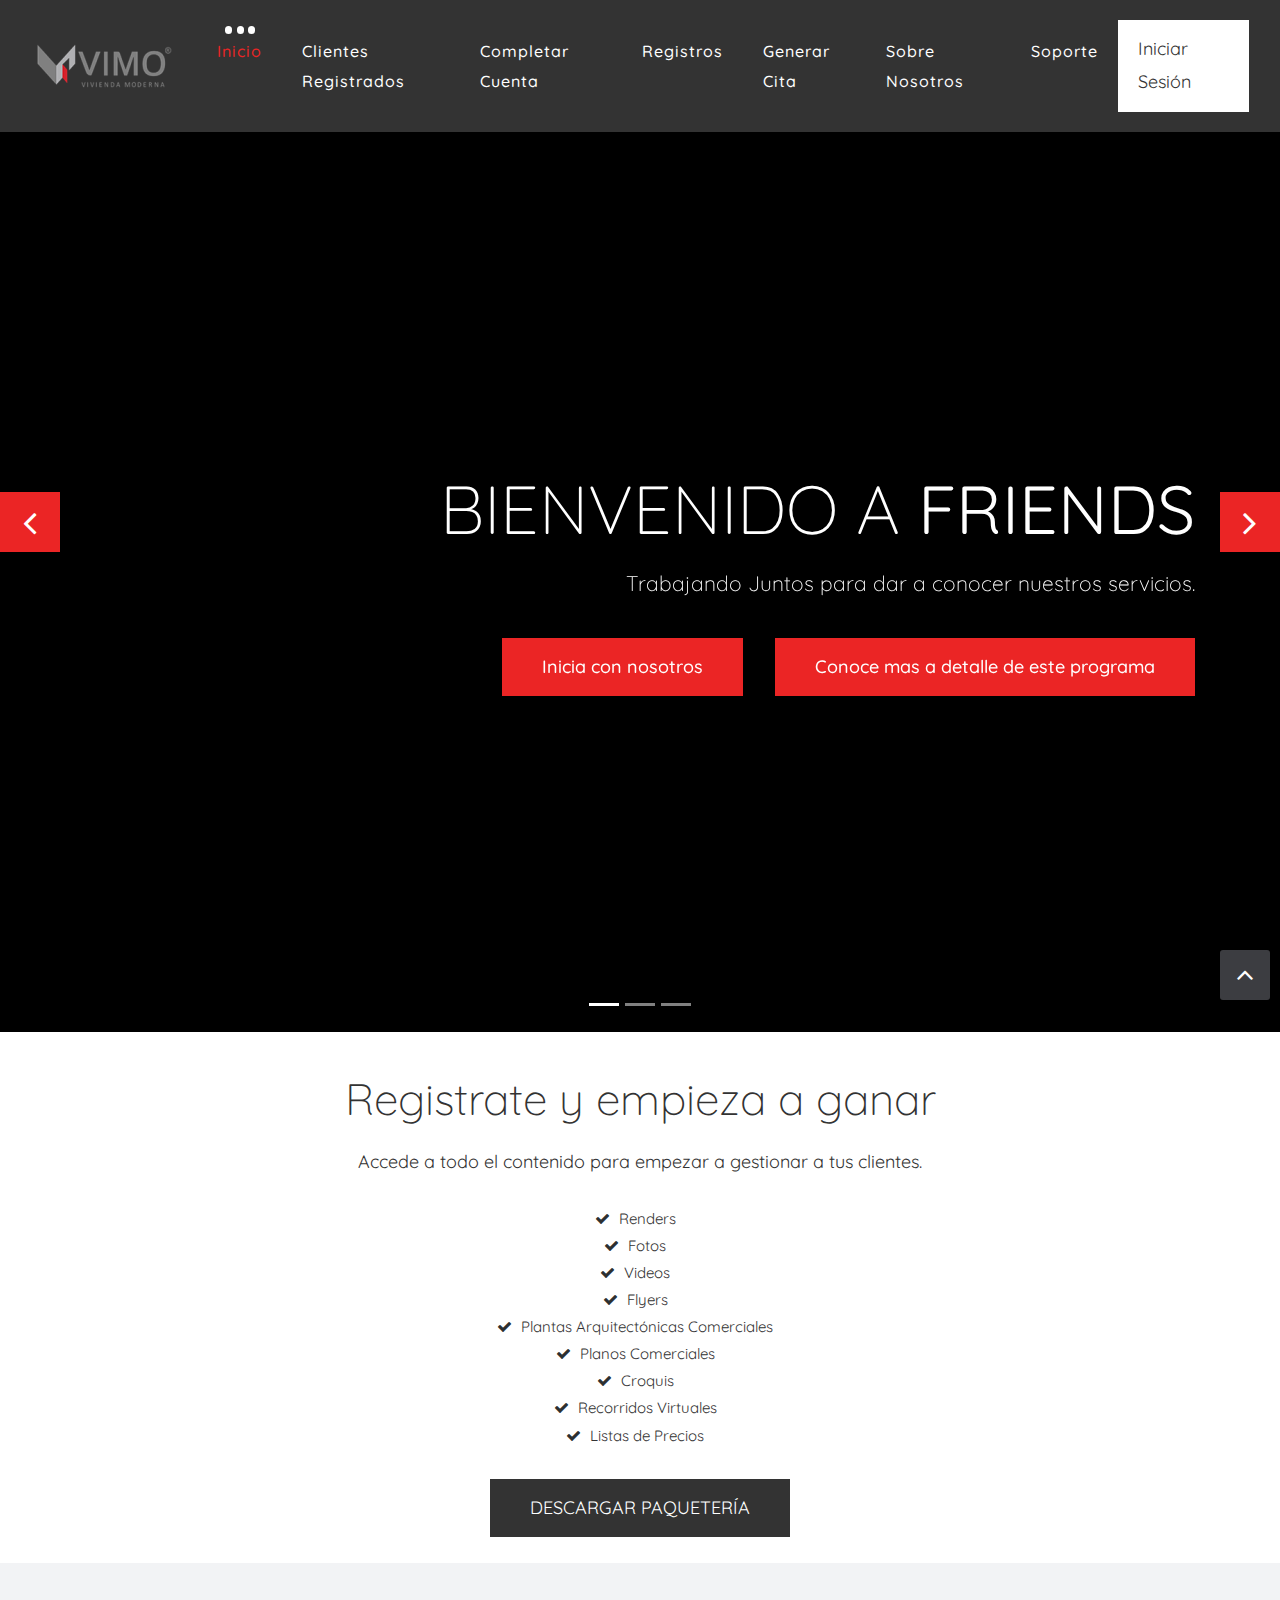
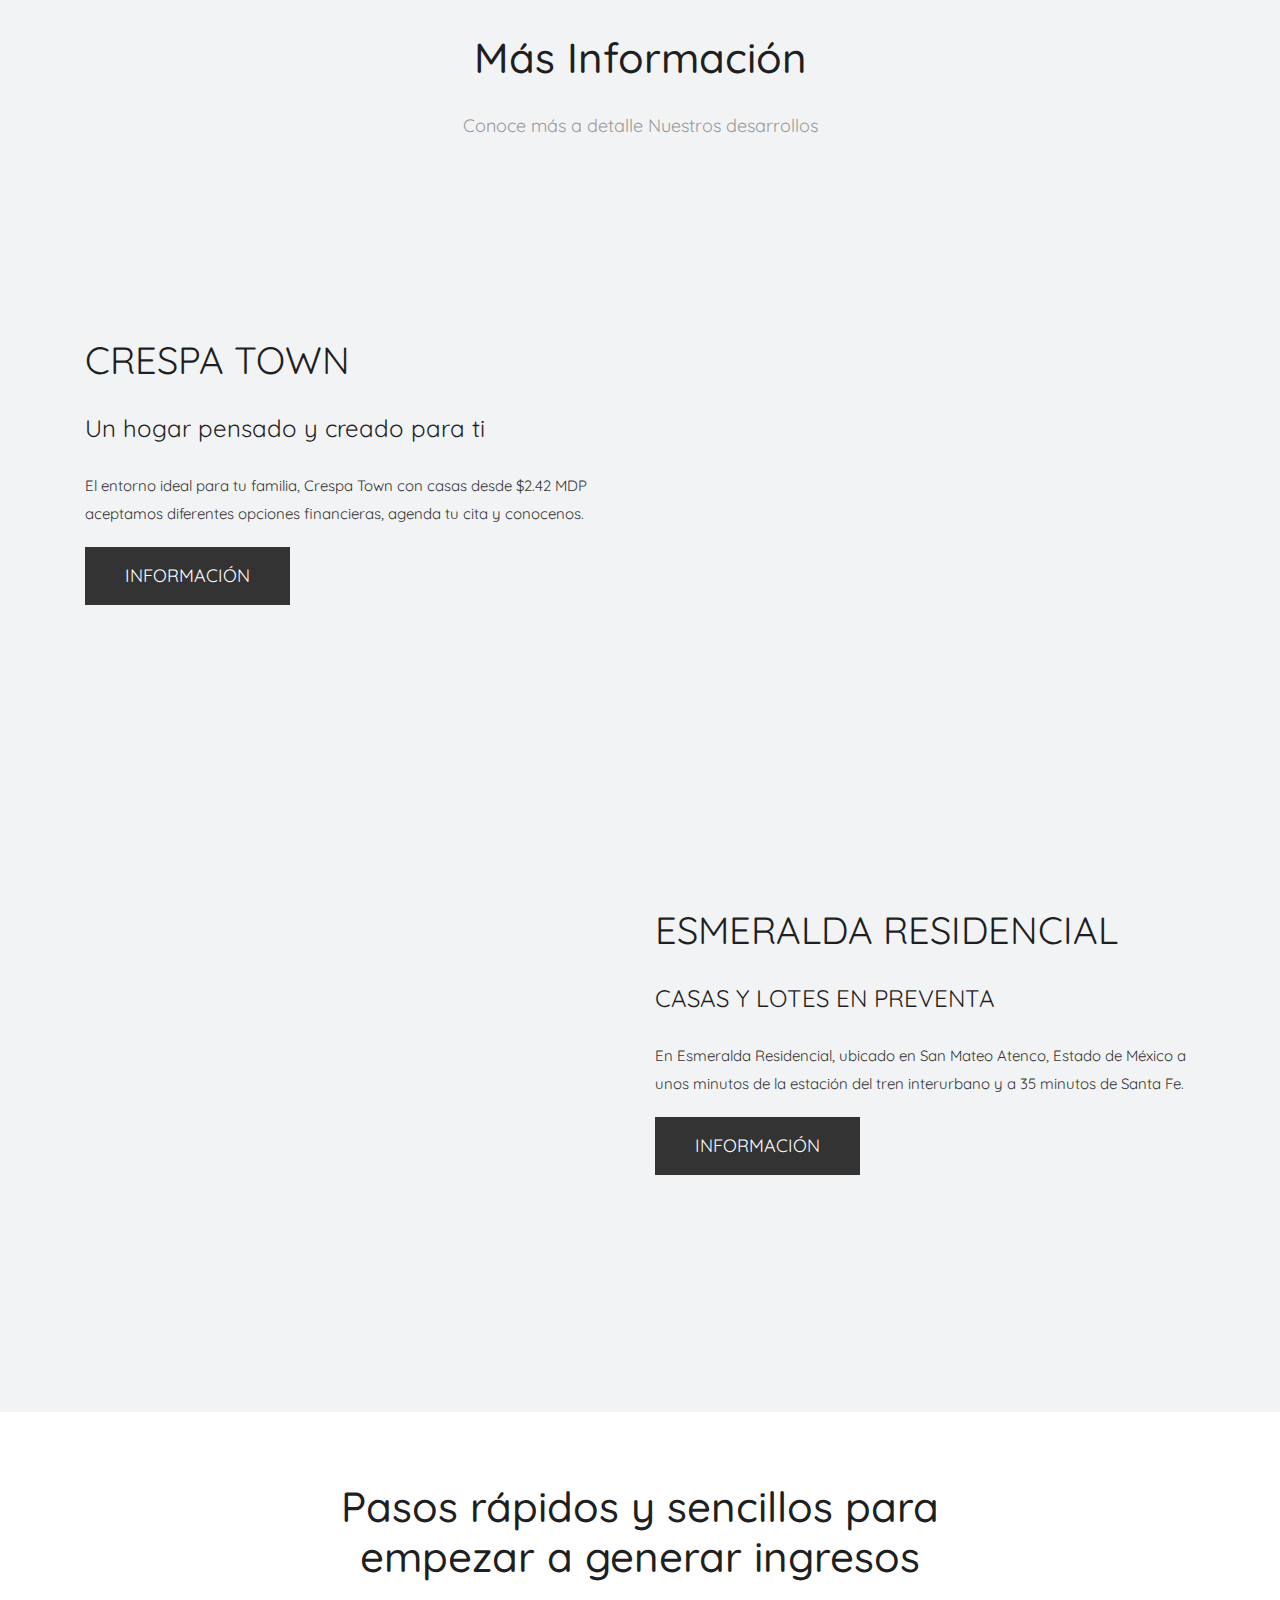
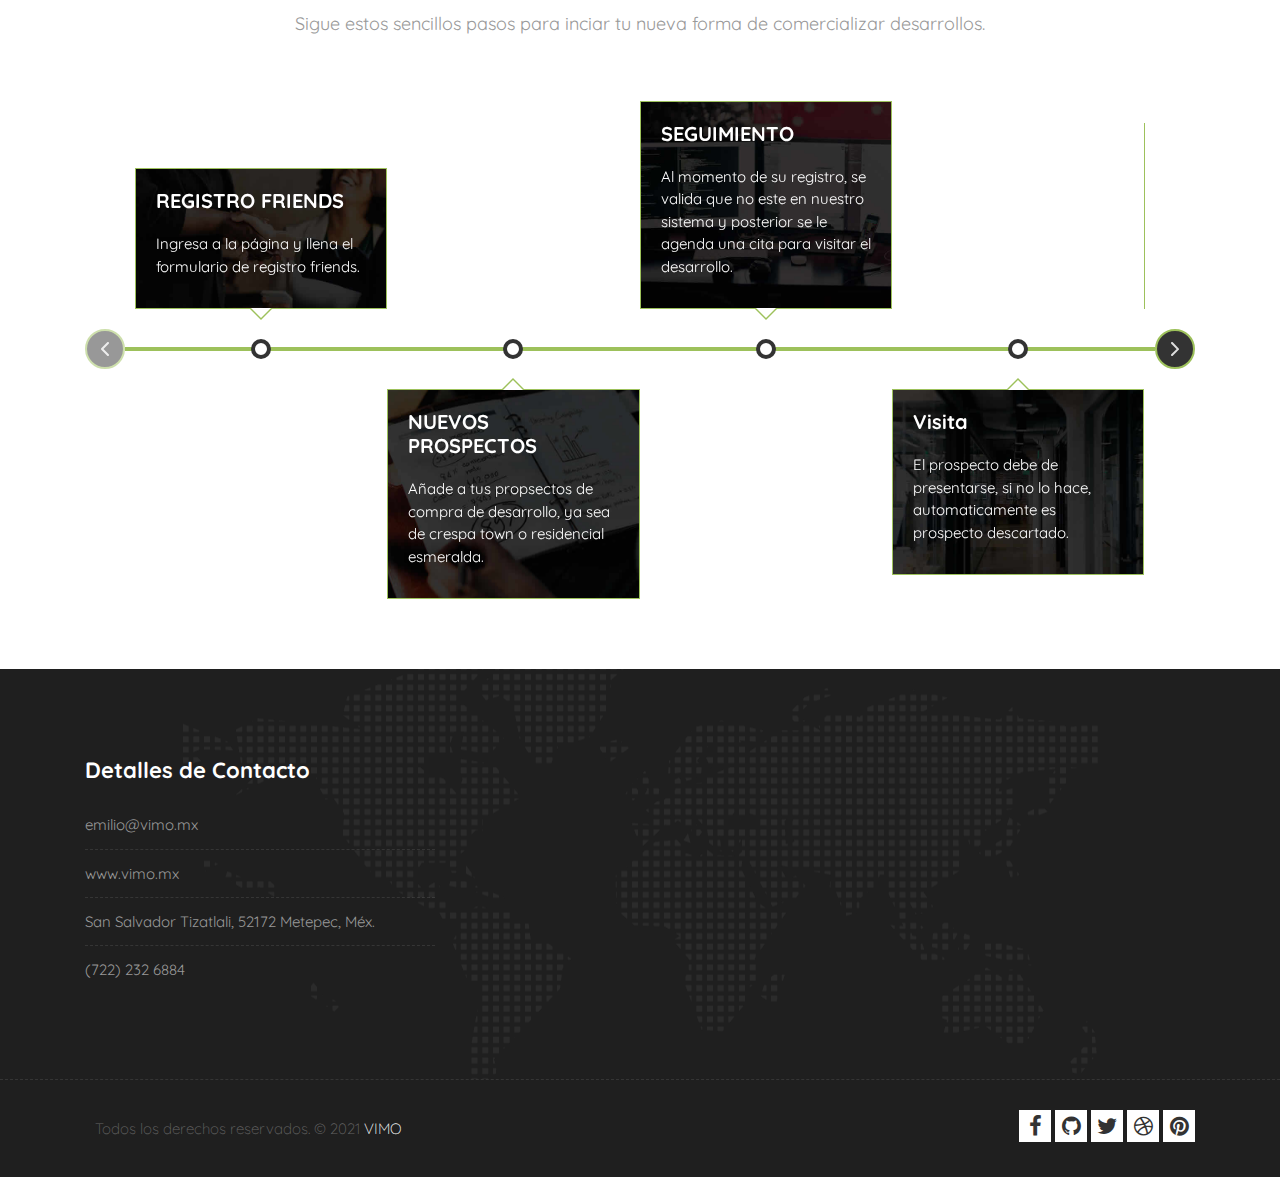
==== commit bf580f53: "Version 3" ====
--- a/index.html
+++ b/index.html
@@ -175,6 +175,7 @@
 								<a class="dropdown-item" href="nuevoprospecto.html">Nuevo Prospecto</a>
 							</div>
 						</li>
+						                        <li class="nav-item "><a class="nav-link" href="cita.html">Generar Cita</a></li>
 						<li class="nav-item"><a class="nav-link" href="sobrenosotros.html">Sobre Nosotros</a></li>
 						<li class="nav-item"><a class="nav-link" href="contact.html">Soporte</a></li>
 					</ul>
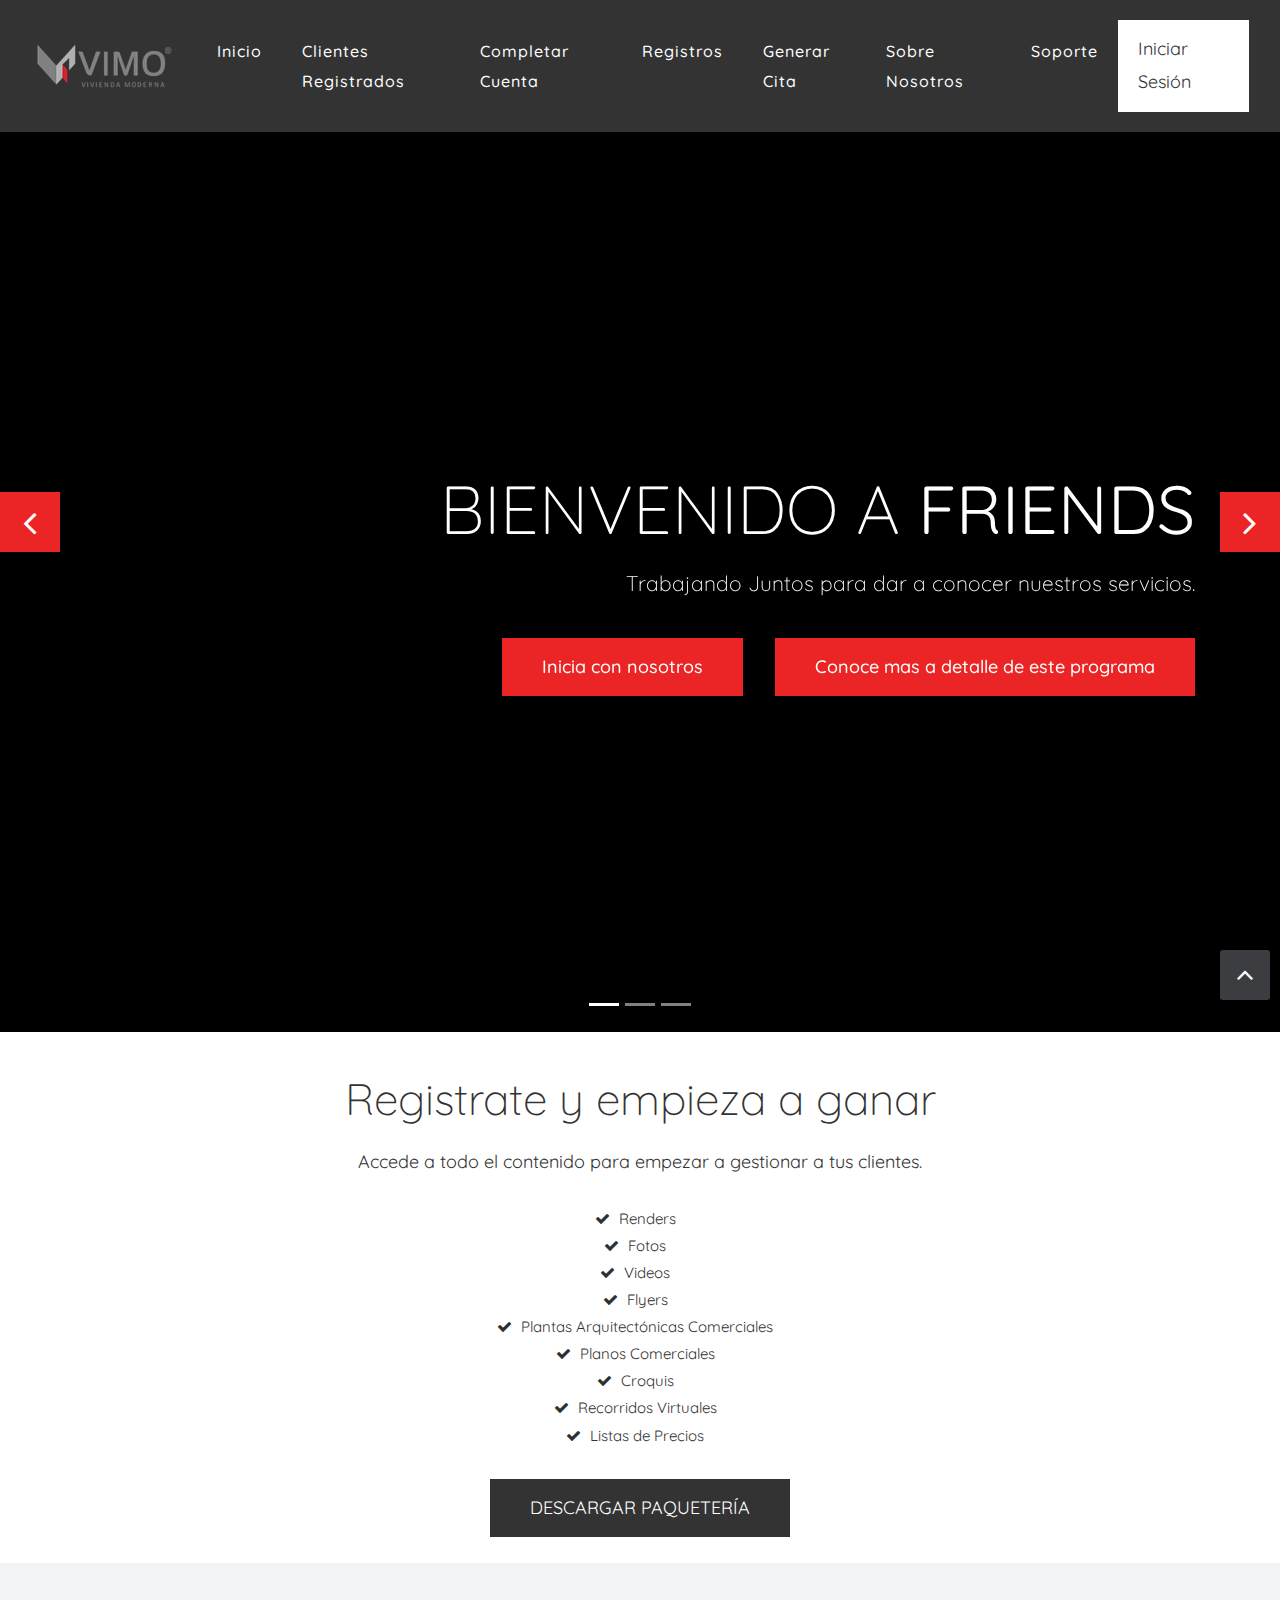
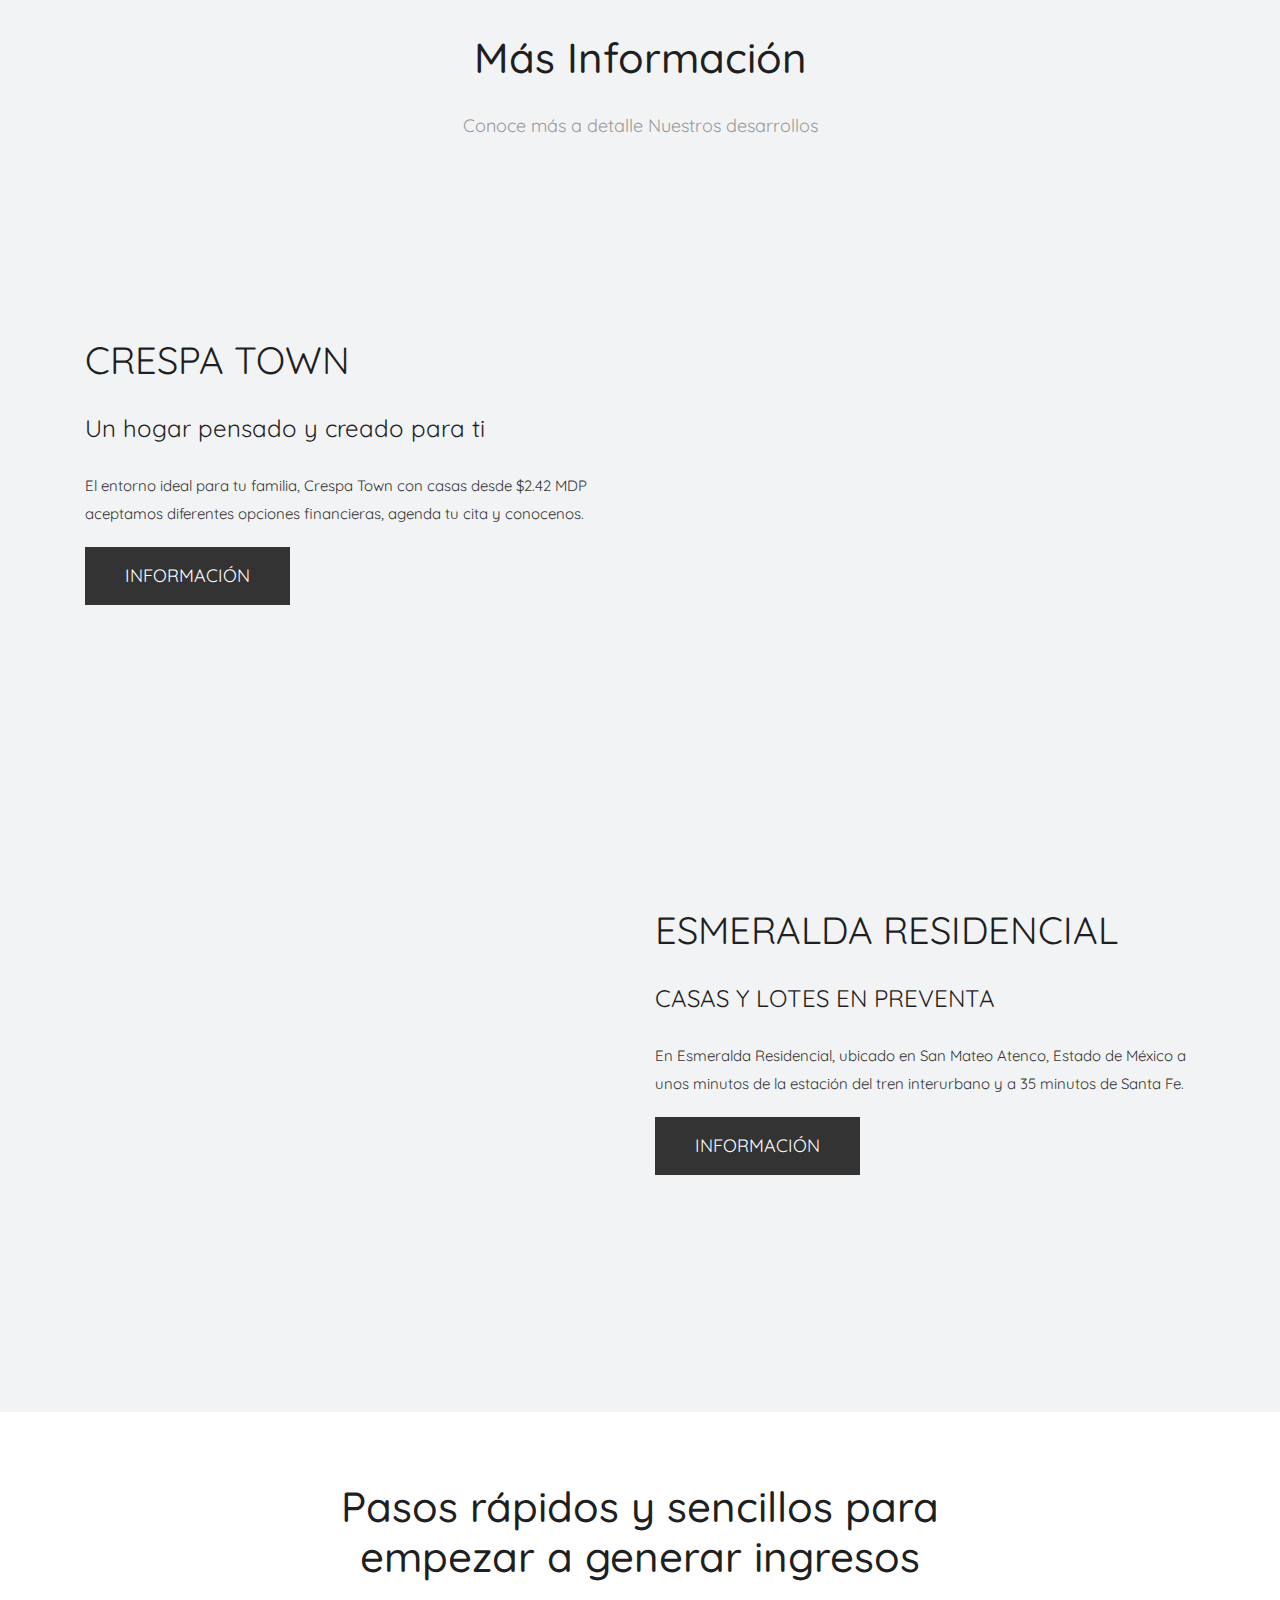
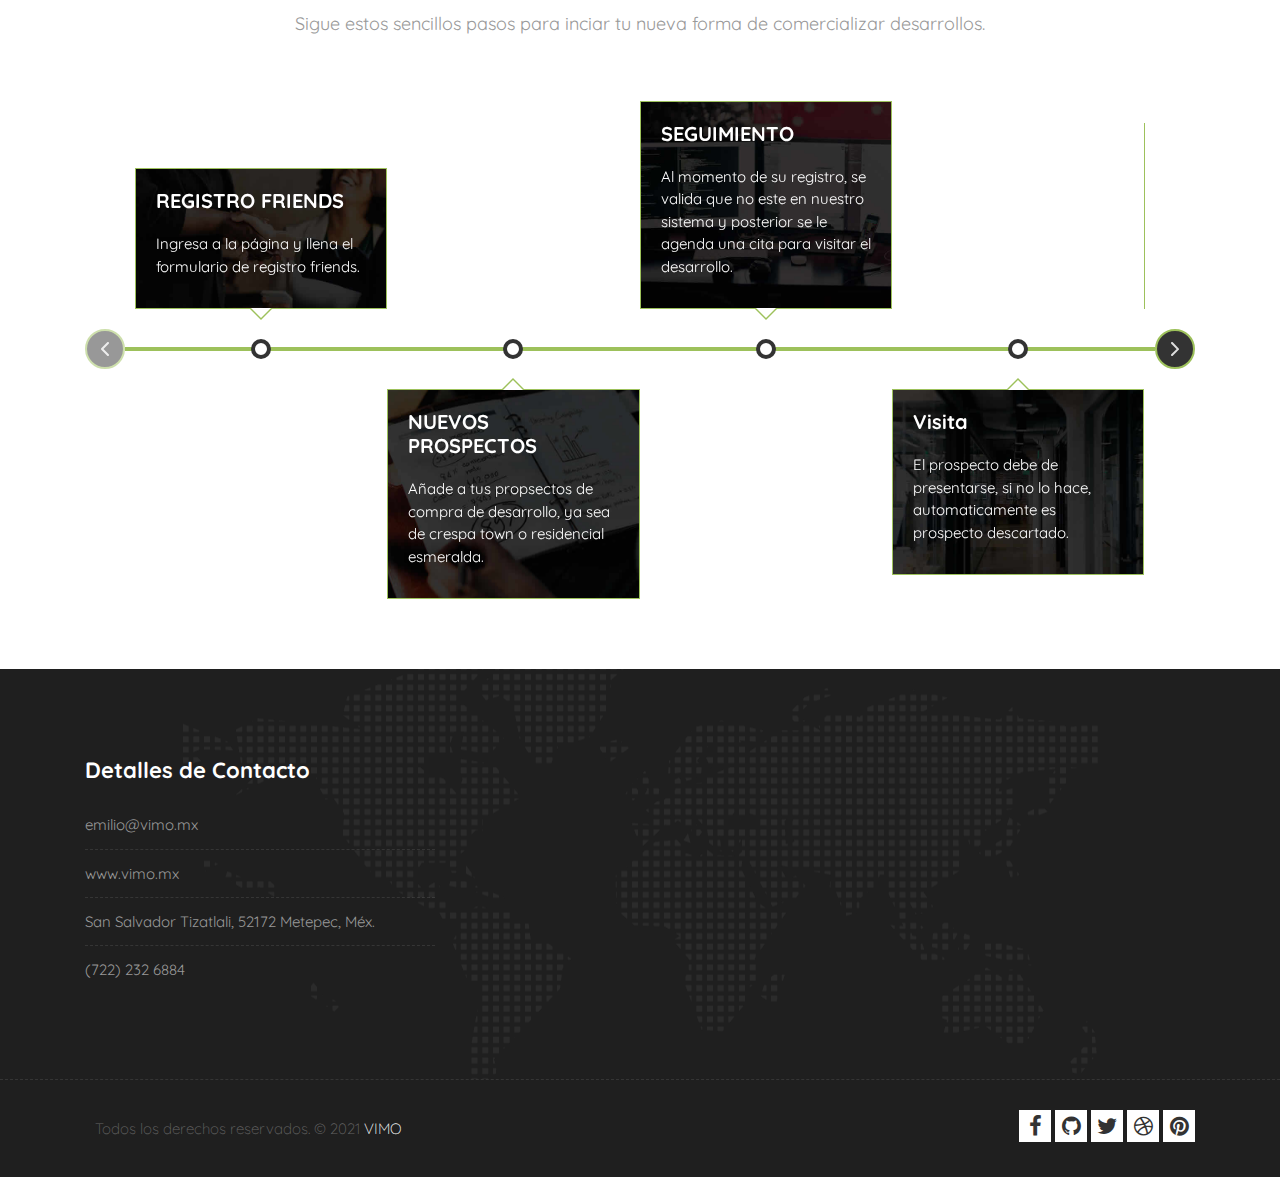
==== commit 76dde581: "Version 4 Sin etiqueta permanente en inicio" ====
--- a/index.html
+++ b/index.html
@@ -163,7 +163,7 @@
 				</button>
 				<div class="collapse navbar-collapse" id="navbars-host">
 					<ul class="navbar-nav ml-auto">
-						<li class="nav-item active"><a class="nav-link" href="index.html">Inicio</a></li>
+						<li class="nav-item "><a class="nav-link" href="index.html">Inicio</a></li>
 						<li class="nav-item"><a class="nav-link" href="clientesregistrados.html">Clientes Registrados</a></li>
 						
 						<li class="nav-item"><a class="nav-link" href="completar.html">Completar Cuenta</a></li>
